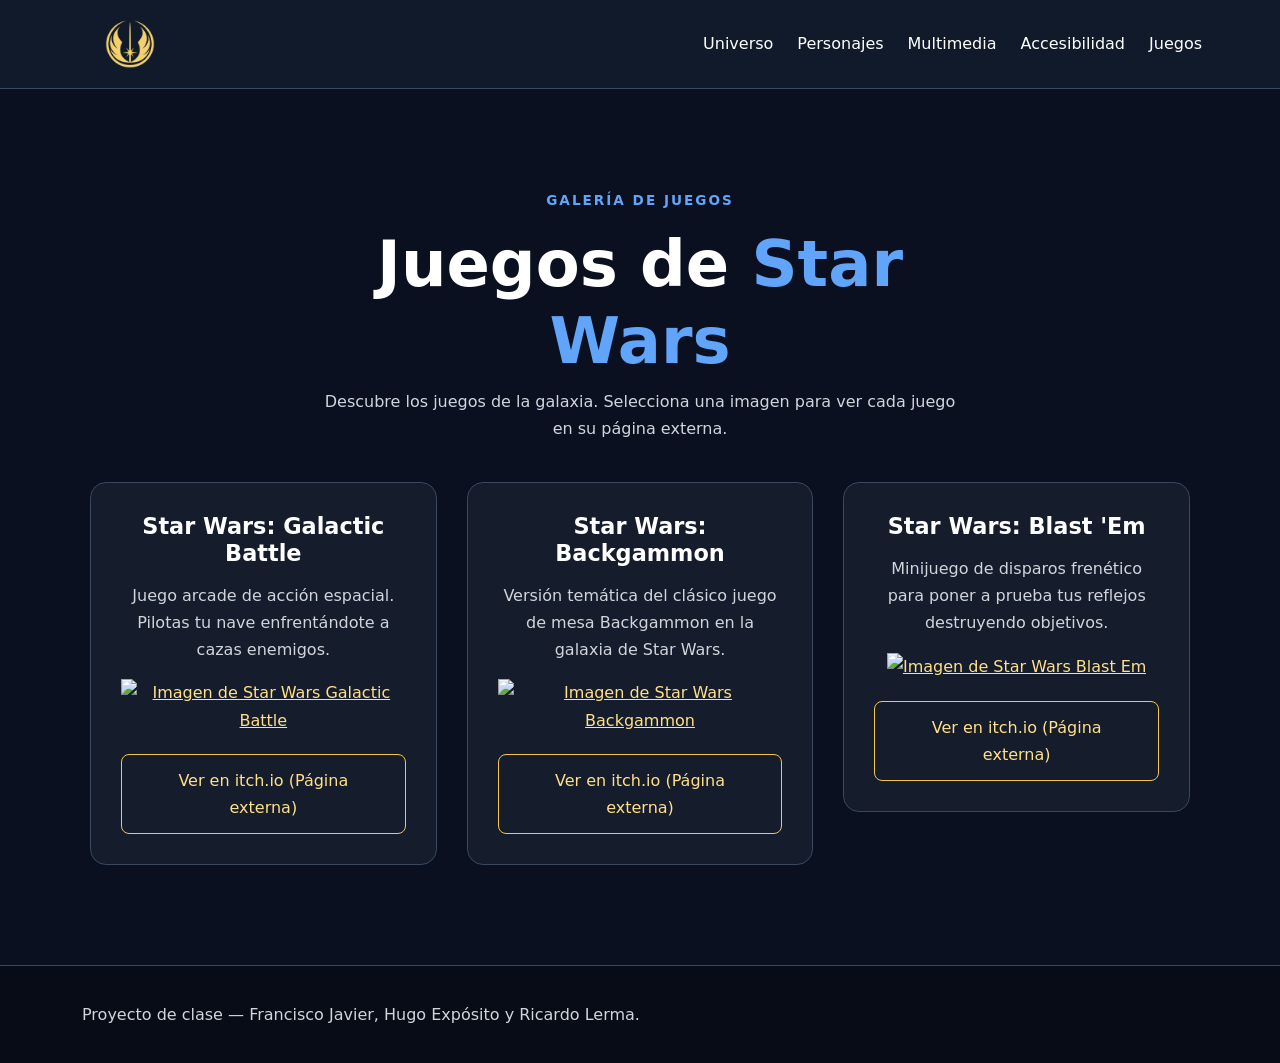
==== juegos.html @ 8a6ee9b9 "Mejoras del CSS y sección de juegos" ====
<!DOCTYPE html>
<html lang="es">

<head>
  <meta charset="UTF-8">
  <meta name="viewport" content="width=device-width, initial-scale=1.0">
  <meta name="description" content="Minijuegos de Star Wars para jugar directamente desde la web.">
  <title>Juegos de Star Wars | Galaxia Star Wars</title>

  <!-- Bootstrap: estilos y comportamiento del menú móvil, igual que en index.html. -->
  <link href="https://cdn.jsdelivr.net/npm/bootstrap@5.3.3/dist/css/bootstrap.min.css" rel="stylesheet">

  <!-- FRANCISCO JAVIER: estilos compartidos del proyecto y estilos específicos de juegos. -->
  <link rel="stylesheet" href="css/styles.css">
</head>

<body>

  <a class="skip-link" href="#contenido">Saltar al contenido principal</a>

  <!-- FRANCISCO JAVIER: cabecera compartida con index.html -->
  <header class="site-header">
    <nav class="navbar navbar-expand-lg container" aria-label="Navegación principal">

      <a class="navbar-brand brand-logo" href="index.html#inicio" aria-label="Galaxia Star Wars, inicio">
        <!-- Se utiliza el mismo logo que en index.html. -->
        <img class="brand-image" src="assets/images/logo-star-wars.png" alt="Galaxia Star Wars">
      </a>

      <!-- HUGO: comprueba el menú en móvil y asegúrate de que puede usarse con teclado. -->
      <button class="navbar-toggler" type="button" data-bs-toggle="collapse" data-bs-target="#mainNav"
        aria-controls="mainNav" aria-expanded="false" aria-label="Abrir o cerrar navegación">
        <span class="navbar-toggler-icon"></span>
      </button>

      <div class="collapse navbar-collapse" id="mainNav">
        <ul class="navbar-nav ms-auto">
          <li class="nav-item">
            <a class="nav-link" href="index.html#universo">Universo</a>
          </li>
          <li class="nav-item">
            <a class="nav-link" href="index.html#personajes">Personajes</a>
          </li>
          <li class="nav-item">
            <a class="nav-link" href="index.html#multimedia">Multimedia</a>
          </li>
          <li class="nav-item">
            <a class="nav-link" href="index.html#accesibilidad">Accesibilidad</a>
          </li>
          <li class="nav-item">
            <a class="nav-link" href="juegos.html" aria-current="page">Juegos</a>
          </li>
        </ul>
      </div>

    </nav>
  </header>

  <main id="contenido" class="section-space games-container">

    <div class="section-heading games-heading">
      <p class="eyebrow">Galería de juegos</p>
      <h1>Juegos de <span>Star Wars</span></h1>
      <p>Descubre los juegos de la galaxia. Selecciona una imagen para ver cada juego en su página externa.</p>
    </div>

    <!-- Rejilla con las tarjetas centradas -->
    <div class="games-grid">

      <!-- JUEGO 1: Star Wars Galactic Battle -->
      <article class="media-card game-card">
        <div>
          <h3>Star Wars: Galactic Battle</h3>
          <p>Juego arcade de acción espacial. Pilotas tu nave enfrentándote a cazas enemigos.</p>

          <!-- FRANCISCO JAVIER: sustituye la imagen por la captura o portada que quieras usar. -->
          <a class="game-image-link"
            href="https://alecsciandra.itch.io/star-wars-galactic-battle"
            target="_blank" rel="noopener"
            aria-label="Ver Star Wars Galactic Battle en itch.io">
            <img class="game-image"
              src="https://img.itch.zone/aW1nLzI5MTYzMTg3LnBuZw==/315x250%23c/mWch6T.png"
              alt="Imagen de Star Wars Galactic Battle">
          </a>
        </div>

        <div class="game-actions">
          <a href="https://alecsciandra.itch.io/star-wars-galactic-battle"
            target="_blank" rel="noopener"
            class="btn-outline-gold game-link">
            Ver en itch.io (Página externa)
          </a>
        </div>
      </article>

      <!-- JUEGO 2: SW Backgammon -->
      <article class="media-card game-card">
        <div>
          <h3>Star Wars: Backgammon</h3>
          <p>Versión temática del clásico juego de mesa Backgammon en la galaxia de Star Wars.</p>

          <!-- FRANCISCO JAVIER: sustituye la imagen por la captura o portada que quieras usar. -->
          <a class="game-image-link"
            href="https://sekadd.itch.io/sw-backgammon"
            target="_blank" rel="noopener"
            aria-label="Ver Star Wars Backgammon en itch.io">
            <img class="game-image"
              src="https://img.itch.zone/aW1hZ2UvMjg4NDU0LzE0MDY3MjQucG5n/315x250%23c/YuIj8f.png"
              alt="Imagen de Star Wars Backgammon">
          </a>
        </div>

        <div class="game-actions">
          <a href="https://sekadd.itch.io/sw-backgammon"
            target="_blank" rel="noopener"
            class="btn-outline-gold game-link">
            Ver en itch.io (Página externa)
          </a>
        </div>
      </article>

      <!-- JUEGO 3: Star Wars Blast 'Em -->
      <article class="media-card game-card">
        <div>
          <h3>Star Wars: Blast 'Em</h3>
          <p>Minijuego de disparos frenético para poner a prueba tus reflejos destruyendo objetivos.</p>

          <!-- FRANCISCO JAVIER: sustituye la imagen por la captura o portada que quieras usar. -->
          <a class="game-image-link"
            href="https://avrggy.itch.io/star-wars-blast-em"
            target="_blank" rel="noopener"
            aria-label="Ver Star Wars Blast 'Em en itch.io">
            <img class="game-image"
              src="https://img.itch.zone/aW1nLzMxMDY5MTcxLnBuZw==/315x250%23c/IMNfL%2F.png"
              alt="Imagen de Star Wars Blast Em">
          </a>
        </div>

        <div class="game-actions">
          <a href="https://avrggy.itch.io/star-wars-blast-em"
            target="_blank" rel="noopener"
            class="btn-outline-gold game-link">
            Ver en itch.io (Página externa)
          </a>
        </div>
      </article>

    </div>
  </main>

  <!-- FRANCISCO JAVIER: pie de página compartido con index.html -->
  <footer class="site-footer">
    <div class="container footer-content">
      <p>Proyecto de clase — Francisco Javier, Hugo Expósito y Ricardo Lerma.</p>
    </div>
  </footer>

  <!-- Bootstrap: comportamiento del menú móvil. -->
  <script src="https://cdn.jsdelivr.net/npm/bootstrap@5.3.3/dist/js/bootstrap.bundle.min.js"></script>

</body>

</html>
---- css/styles.css ----
/* FRANCISCO JAVIER: estilos generales, diseño responsive y contraste.
   Mantener un diseño moderno, minimalista y accesible. */

/* 1. Colores */
:root {
    --space-bg: #0b1020;
    --space-panel: #151c2c;
    --space-text: #ffffff;
    --space-muted: #d1d5db;
    --space-accent: #60a5fa;
    --space-border: #394760;
}

/* 2. Configuración general */
* {
    box-sizing: border-box;
}

html {
    scroll-behavior: smooth;
    scroll-padding-top: 80px;
}

body {
    margin: 0;
    background: var(--space-bg);
    color: var(--space-text);
    font-family: system-ui, -apple-system, "Segoe UI", sans-serif;
    font-size: 1rem;
    line-height: 1.7;
}

.container {
    max-width: 1140px;
}

/* 3. Textos */
h1, h2, h3 {
    color: var(--space-text);
    font-weight: 700;
    line-height: 1.2;
}

h1 {
    font-size: clamp(2.5rem, 5vw, 4rem);
}

h2 {
    margin-bottom: 20px;
    font-size: clamp(2rem, 4vw, 2.8rem);
}

h3 {
    font-size: 1.4rem;
}

p {
    color: var(--space-muted);
}

/* 4. Accesibilidad */
a {
    color: #ffe08a;
}

a:focus-visible,
button:focus-visible,
input:focus-visible,
select:focus-visible {
    outline: 3px solid #67e8f9;
    outline-offset: 3px;
}

.skip-link {
    position: absolute;
    top: -100px;
    left: 10px;
    z-index: 1000;
    padding: 12px;
    background: white;
    color: black;
}

.skip-link:focus {
    top: 10px;
}

/* 5. Cabecera y navegación */
.site-header {
    position: relative;
    z-index: 10;
    background: #111a2b;
    border-bottom: 1px solid var(--space-border);
}

.site-header .navbar {
    min-height: 82px;
    padding-top: 14px;
    padding-bottom: 14px;
}

.navbar-brand {
    display: flex;
    align-items: center;
}

.site-header .navbar-brand,
.site-header .nav-link {
    color: var(--space-text);
}

.site-header .nav-link {
    margin-left: 8px;
    padding: 10px 14px;
    border-radius: 8px;
    transition: background 0.2s, color 0.2s;
}

.site-header .nav-link:hover {
    color: var(--space-accent);
    background: #202c42;
}

.navbar-toggler {
    background: #f5f7fb;
}


/* FRANCISCO JAVIER: tamaño del logo */
.brand-image {
    width: 120px;
    height: 50px;
    object-fit: contain;
    display: block;
}

/* Imagen del logo: cambia la ruta cuando añadas tu archivo */
.site-logo {
    display: block;
    width: 145px;
    height: 48px;
    object-fit: contain;
}

/* 6. Portada principal con imagen de fondo */
.hero {
    display: flex;
    align-items: center;
    min-height: 580px;
    padding: 90px 0;
    background-color: #080d19;

    /* Sustituye esta ruta por la imagen que vayas a utilizar.
       La imagen se adapta al tamaño de la portada. */
    background-image:
        linear-gradient(
            90deg,
            rgba(5, 8, 18, 0.92),
            rgba(5, 8, 18, 0.55)
        ),
        url("../assets/images/hero-star-wars.jpg");

    background-position: center;
    background-size: cover;
    background-repeat: no-repeat;
}

.hero-content {
    width: 100%;
}

.hero-content h1 {
    max-width: 750px;
    margin: 20px 0;
}

.hero-content h1 span,
.section-heading h2 span {
    color: var(--space-accent);
}

.eyebrow {
    margin-bottom: 14px;
    color: var(--space-accent);
    font-size: 0.85rem;
    font-weight: 700;
    letter-spacing: 2px;
    text-transform: uppercase;
}

.hero-description {
    max-width: 600px;
    color: #f1f5f9;
    font-size: 1.15rem;
}

.hero-buttons {
    display: flex;
    flex-wrap: wrap;
    gap: 14px;
    margin-top: 30px;
}

.btn-gold {
    padding: 12px 22px;
    background: #f5c451;
    border: 1px solid #f5c451;
    border-radius: 8px;
    color: #111827;
    font-weight: 700;
}

.btn-gold:hover {
    background: #ffda7c;
    color: #111827;
}

.btn-outline-gold {
    padding: 12px 22px;
    border: 1px solid #f5c451;
    border-radius: 8px;
    color: #ffe08a;
}

.btn-outline-gold:hover {
    background: #f5c451;
    color: #111827;
}

.hero-caption {
    display: flex;
    align-items: center;
    gap: 12px;
    margin-top: 55px;
    color: #d1d5db;
    font-size: 0.8rem;
    letter-spacing: 2px;
}

.caption-line {
    width: 45px;
    height: 2px;
    background: var(--space-accent);
}

/* 7. Separación de las secciones */
.section-space {
    padding-top: 100px;
    padding-bottom: 100px;
}

.section-heading {
    max-width: 720px;
    margin: 0 auto 55px;
    text-align: center;
}

.section-heading > p:last-child {
    max-width: 650px;
    margin: 0 auto;
}

#universo {
    border-bottom: 1px solid #273249;
}

.character-section {
    background: #101625;
    border-top: 1px solid #273249;
    border-bottom: 1px solid #273249;
}

.character-section .section-space {
    padding-top: 110px;
    padding-bottom: 110px;
}

.accessibility-section {
    background: #101625;
    border-top: 1px solid #273249;
}

/* 8. Tarjetas informativas
   Mantener el estilo de las tarjetas anterior. */
.info-card,
.character-card {
    padding: 1.25rem;
    background: var(--space-panel);
    border: 1px solid var(--space-border);
    border-radius: 1rem;
}

.info-card {
    height: 100%;
    padding: 28px;
    transition: border-color 0.2s;
}

.info-card:hover {
    border-color: var(--space-accent);
}

.card-number {
    color: var(--space-accent);
    font-size: 0.8rem;
    font-weight: 700;
    letter-spacing: 1px;
}

.card-symbol {
    margin: 20px 0;
    color: var(--space-accent);
    font-size: 2rem;
}

.info-card h3 {
    margin-bottom: 15px;
    color: var(--space-accent);
}

.info-card p {
    margin-bottom: 0;
}

/* 9. Personajes de React */
.character-panel {
    padding: 30px;
    background: #0b1020;
    border: 1px solid var(--space-border);
    border-radius: 18px;
}

#character-app {
    min-height: 150px;
}

#character-app input,
#character-app select {
    padding: 10px;
    color: #111827;
    background: #ffffff;
    border: 1px solid #667085;
    border-radius: 7px;
}

#character-app label {
    margin-bottom: 8px;
    color: var(--space-text);
}

.character-card {
    height: 100%;
    padding: 18px;
    transition: border-color 0.2s;
}

.character-card:hover {
    border-color: var(--space-accent);
}

.character-card h3 {
    margin-top: 15px;
    margin-bottom: 15px;
}

.character-image {
    display: block;
    width: 100%;
    height: 260px;
    margin-bottom: 18px;
    background: #0b1020;
    border-radius: 0.75rem;
    object-fit: contain;
}

.character-card p {
    margin-bottom: 10px;
    overflow-wrap: anywhere;
}

/* 10. Vídeo y audio */
.media-card {
    height: 100%;
    padding: 30px;
    background: var(--space-panel);
    border: 1px solid var(--space-border);
    border-radius: 1rem;
}

.media-icon {
    margin-bottom: 18px;
    color: var(--space-accent);
    font-size: 2rem;
}

.media-card h3 {
    margin-bottom: 15px;
}

.media-placeholder {
    display: flex;
    align-items: center;
    justify-content: center;
    min-height: 190px;
    margin-top: 25px;
    padding: 20px;
    background: #0b1020;
    border: 1px dashed #667085;
    border-radius: 0.75rem;
    color: var(--space-muted);
    text-align: center;
}

/* 11. Mapa estelar */
.map-panel {
    padding: 30px;
    background: var(--space-panel);
    border: 1px solid var(--space-border);
    border-radius: 1rem;
}

.map-heading {
    display: flex;
    align-items: center;
    justify-content: space-between;
    gap: 20px;
    margin-bottom: 25px;
}

.map-heading h3 {
    margin-bottom: 0;
}

#starCanvas {
    display: block;
    width: 100%;
    height: auto;
    background: #050914;
    border: 1px solid var(--space-border);
    border-radius: 0.75rem;
}

#canvasDescription {
    margin-top: 20px;
    margin-bottom: 0;
}

/* 12. Accesibilidad y licencias */
.project-list {
    max-width: 850px;
    margin: 0 auto;
    padding: 30px 30px 30px 55px;
    background: var(--space-panel);
    border: 1px solid var(--space-border);
    border-radius: 1rem;
}

.project-list li {
    margin-bottom: 14px;
    padding-left: 5px;
    color: var(--space-muted);
}

.project-list li:last-child {
    margin-bottom: 0;
}

.disclaimer {
    max-width: 850px;
    margin: 30px auto 0;
    font-size: 0.9rem;
}

/* 13. Pie de página */
.site-footer {
    padding: 35px 0;
    background: #080c16;
    border-top: 1px solid var(--space-border);
}

.footer-content {
    display: flex;
    align-items: center;
    justify-content: space-between;
    gap: 20px;
}

.site-footer p {
    margin-bottom: 0;
}

.back-top {
    white-space: nowrap;
}

/* FRANCISCO JAVIER: estilos específicos para juegos.html.
   Se mantienen en el CSS compartido para evitar estilos dentro del HTML. */
.games-container {
    max-width: 1140px;
    margin-right: auto;
    margin-left: auto;
    padding-right: 20px;
    padding-left: 20px;
}

.games-heading {
    margin-right: auto;
    margin-bottom: 40px;
    margin-left: auto;
}

.games-heading h1 span {
    color: var(--space-accent);
}

.games-grid {
    display: flex;
    flex-wrap: wrap;
    justify-content: center;
    gap: 30px;
    margin-top: 40px;
}

.game-card {
    display: flex;
    flex: 1 1 340px;
    flex-direction: column;
    justify-content: space-between;
    max-width: 450px;
    height: 100%;
    text-align: center;
}

.game-card h3 {
    margin-bottom: 15px;
}

.game-wrapper {
    position: relative;
    width: 100%;
    /* Proporción 16:9 responsive para que el juego se adapte a la tarjeta. */
    padding-top: 56.25%;
    margin-top: 20px;
    background: #050914;
    border: 1px solid var(--space-border);
    border-radius: 0.75rem;
    overflow: hidden;
}

.game-wrapper iframe {
    position: absolute;
    top: 0;
    left: 0;
    width: 100%;
    height: 100%;
    border: 0;
}

.game-actions {
    margin-top: 20px;
}

.game-link {
    display: block;
    text-decoration: none;
}

/* HUGO EXPÓSITO:
   comprobar el contraste, el menú móvil y los reproductores. */

/* RICARDO LERMA:
   comprobar el canvas, las tarjetas y que no haya scroll horizontal. */

/* 14. Adaptación a móviles */
@media (max-width: 768px) {
    .site-header .navbar {
        min-height: 70px;
    }

    .hero {
        min-height: 450px;
        padding: 65px 0;
        background-position: center;
    }

    .hero-caption {
        margin-top: 35px;
    }

    .section-space,
    .character-section .section-space {
        padding-top: 65px;
        padding-bottom: 65px;
    }

    .section-heading {
        margin-bottom: 35px;
    }

    .hero-buttons {
        flex-direction: column;
        align-items: stretch;
    }

    .hero-buttons .btn {
        width: 100%;
    }

    .character-panel,
    .map-panel,
    .media-card {
        padding: 20px;
    }

    .map-heading {
        align-items: flex-start;
        flex-direction: column;
    }

    .footer-content {
        align-items: flex-start;
        flex-direction: column;
    }

    .site-logo {
        width: 120px;
        height: 42px;
    }
}

/* 15. Respetar la preferencia de movimiento reducido */
@media (prefers-reduced-motion: reduce) {
    html {
        scroll-behavior: auto;
    }

    *,
    *::before,
    *::after {
/* FRANCISCO JAVIER: estilos generales, diseño responsive y contraste.
   Mantener un diseño moderno, minimalista y accesible. */

/* 1. Colores */
:root {
    --space-bg: #0b1020;
    --space-panel: #151c2c;
    --space-text: #ffffff;
    --space-muted: #d1d5db;
    --space-accent: #60a5fa;
    --space-border: #394760;
}

/* 2. Configuración general */
* {
    box-sizing: border-box;
}

html {
    scroll-behavior: smooth;
    scroll-padding-top: 80px;
}

body {
    margin: 0;
    background: var(--space-bg);
    color: var(--space-text);
    font-family: system-ui, -apple-system, "Segoe UI", sans-serif;
    font-size: 1rem;
    line-height: 1.7;
}

.container {
    max-width: 1140px;
}

/* 3. Textos */
h1,
h2,
h3 {
    color: var(--space-text);
    font-weight: 700;
    line-height: 1.2;
}

h1 {
    font-size: clamp(2.5rem, 5vw, 4rem);
}

h2 {
    margin-bottom: 20px;
    font-size: clamp(2rem, 4vw, 2.8rem);
}

h3 {
    font-size: 1.4rem;
}

p {
    color: var(--space-muted);
}

/* 4. Accesibilidad */
a {
    color: #ffe08a;
}

a:focus-visible,
button:focus-visible,
input:focus-visible,
select:focus-visible {
    outline: 3px solid #67e8f9;
    outline-offset: 3px;
}

.skip-link {
    position: absolute;
    top: -100px;
    left: 10px;
    z-index: 1000;
    padding: 12px;
    background: white;
    color: black;
}

.skip-link:focus {
    top: 10px;
}

/* 5. Cabecera y navegación */
.site-header {
    position: relative;
    z-index: 10;
    background: #111a2b;
    border-bottom: 1px solid var(--space-border);
}

.site-header .navbar {
    min-height: 82px;
    padding-top: 14px;
    padding-bottom: 14px;
}

.navbar-brand {
    display: flex;
    align-items: center;
}

.site-header .navbar-brand,
.site-header .nav-link {
    color: var(--space-text);
}

.site-header .nav-link {
    margin-left: 8px;
    padding: 10px 14px;
    border-radius: 8px;
    transition: background 0.2s, color 0.2s;
}

.site-header .nav-link:hover {
    color: var(--space-accent);
    background: #202c42;
}

.navbar-toggler {
    background: #f5f7fb;
}

/* FRANCISCO JAVIER: tamaño del logo */
.brand-image {
    display: block;
    width: 120px;
    height: 50px;
    object-fit: contain;
}

/* Imagen del logo: cambia la ruta cuando añadas tu archivo */
.site-logo {
    display: block;
    width: 145px;
    height: 48px;
    object-fit: contain;
}

/* 6. Portada principal con imagen de fondo */
.hero {
    display: flex;
    align-items: center;
    min-height: 580px;
    padding: 90px 0;
    background-color: #080d19;

    /* Sustituye esta ruta por la imagen que vayas a utilizar.
       La imagen se adapta al tamaño de la portada. */
    background-image:
        linear-gradient(
            90deg,
            rgba(5, 8, 18, 0.92),
            rgba(5, 8, 18, 0.55)
        ),
        url("../assets/images/hero-star-wars.jpg");

    background-position: center;
    background-size: cover;
    background-repeat: no-repeat;
}

.hero-content {
    width: 100%;
}

.hero-content h1 {
    max-width: 750px;
    margin: 20px 0;
}

.hero-content h1 span,
.section-heading h2 span {
    color: var(--space-accent);
}

.eyebrow {
    margin-bottom: 14px;
    color: var(--space-accent);
    font-size: 0.85rem;
    font-weight: 700;
    letter-spacing: 2px;
    text-transform: uppercase;
}

.hero-description {
    max-width: 600px;
    color: #f1f5f9;
    font-size: 1.15rem;
}

.hero-buttons {
    display: flex;
    flex-wrap: wrap;
    gap: 14px;
    margin-top: 30px;
}

.btn-gold {
    padding: 12px 22px;
    background: #f5c451;
    border: 1px solid #f5c451;
    border-radius: 8px;
    color: #111827;
    font-weight: 700;
}

.btn-gold:hover {
    background: #ffda7c;
    color: #111827;
}

.btn-outline-gold {
    padding: 12px 22px;
    border: 1px solid #f5c451;
    border-radius: 8px;
    color: #ffe08a;
}

.btn-outline-gold:hover {
    background: #f5c451;
    color: #111827;
}

.hero-caption {
    display: flex;
    align-items: center;
    gap: 12px;
    margin-top: 55px;
    color: #d1d5db;
    font-size: 0.8rem;
    letter-spacing: 2px;
}

.caption-line {
    width: 45px;
    height: 2px;
    background: var(--space-accent);
}

/* 7. Separación de las secciones */
.section-space {
    padding-top: 100px;
    padding-bottom: 100px;
}

.section-heading {
    max-width: 720px;
    margin: 0 auto 55px;
    text-align: center;
}

.section-heading > p:last-child {
    max-width: 650px;
    margin: 0 auto;
}

#universo {
    border-bottom: 1px solid #273249;
}

.character-section {
    background: #101625;
    border-top: 1px solid #273249;
    border-bottom: 1px solid #273249;
}

.character-section .section-space {
    padding-top: 110px;
    padding-bottom: 110px;
}

.accessibility-section {
    background: #101625;
    border-top: 1px solid #273249;
}

/* 8. Tarjetas informativas
   Mantener el estilo de las tarjetas anterior. */
.info-card,
.character-card {
    padding: 1.25rem;
    background: var(--space-panel);
    border: 1px solid var(--space-border);
    border-radius: 1rem;
}

.info-card {
    height: 100%;
    padding: 28px;
    transition: border-color 0.2s;
}

.info-card:hover {
    border-color: var(--space-accent);
}

.card-number {
    color: var(--space-accent);
    font-size: 0.8rem;
    font-weight: 700;
    letter-spacing: 1px;
}

.card-symbol {
    margin: 20px 0;
    color: var(--space-accent);
    font-size: 2rem;
}

.info-card h3 {
    margin-bottom: 15px;
    color: var(--space-accent);
}

.info-card p {
    margin-bottom: 0;
}

/* 9. Personajes de React */
.character-panel {
    padding: 30px;
    background: #0b1020;
    border: 1px solid var(--space-border);
    border-radius: 18px;
}

#character-app {
    min-height: 150px;
}

#character-app input,
#character-app select {
    padding: 10px;
    color: #111827;
    background: #ffffff;
    border: 1px solid #667085;
    border-radius: 7px;
}

#character-app label {
    margin-bottom: 8px;
    color: var(--space-text);
}

.character-card {
    height: 100%;
    padding: 18px;
    transition: border-color 0.2s;
}

.character-card:hover {
    border-color: var(--space-accent);
}

.character-card h3 {
    margin-top: 15px;
    margin-bottom: 15px;
}

.character-image {
    display: block;
    width: 100%;
    height: 260px;
    margin-bottom: 18px;
    background: #0b1020;
    border-radius: 0.75rem;
    object-fit: contain;
}

.character-card p {
    margin-bottom: 10px;
    overflow-wrap: anywhere;
}

/* 10. Vídeo y audio */
.media-card {
    height: 100%;
    padding: 30px;
    background: var(--space-panel);
    border: 1px solid var(--space-border);
    border-radius: 1rem;
}

.media-icon {
    margin-bottom: 18px;
    color: var(--space-accent);
    font-size: 2rem;
}

.media-card h3 {
    margin-bottom: 15px;
}

.media-placeholder {
    display: flex;
    align-items: center;
    justify-content: center;
    min-height: 190px;
    margin-top: 25px;
    padding: 20px;
    background: #0b1020;
    border: 1px dashed #667085;
    border-radius: 0.75rem;
    color: var(--space-muted);
    text-align: center;
}

/* 11. Mapa estelar */
.map-panel {
    padding: 30px;
    background: var(--space-panel);
    border: 1px solid var(--space-border);
    border-radius: 1rem;
}

.map-heading {
    display: flex;
    align-items: center;
    justify-content: space-between;
    gap: 20px;
    margin-bottom: 25px;
}

.map-heading h3 {
    margin-bottom: 0;
}

#starCanvas {
    display: block;
    width: 100%;
    height: auto;
    background: #050914;
    border: 1px solid var(--space-border);
    border-radius: 0.75rem;
}

#canvasDescription {
    margin-top: 20px;
    margin-bottom: 0;
}

/* 12. Accesibilidad y licencias */
.project-list {
    max-width: 850px;
    margin: 0 auto;
    padding: 30px 30px 30px 55px;
    background: var(--space-panel);
    border: 1px solid var(--space-border);
    border-radius: 1rem;
}

.project-list li {
    margin-bottom: 14px;
    padding-left: 5px;
    color: var(--space-muted);
}

.project-list li:last-child {
    margin-bottom: 0;
}

.disclaimer {
    max-width: 850px;
    margin: 30px auto 0;
    font-size: 0.9rem;
}

/* 13. Pie de página */
.site-footer {
    padding: 35px 0;
    background: #080c16;
    border-top: 1px solid var(--space-border);
}

.footer-content {
    display: flex;
    align-items: center;
    justify-content: space-between;
    gap: 20px;
}

.site-footer p {
    margin-bottom: 0;
}

.back-top {
    white-space: nowrap;
}

/* 14. Sección de juegos con imágenes de Internet */
.games-container {
    min-height: 70vh;
    padding-top: 90px;
    padding-bottom: 100px;
}

.games-heading {
    margin-bottom: 50px;
}

.games-grid {
    display: grid;
    grid-template-columns: repeat(3, minmax(0, 1fr));
    gap: 30px;
}

.game-card {
    display: flex;
    flex-direction: column;
    height: 100%;
    overflow: hidden;
    background: var(--space-panel);
    border: 1px solid var(--space-border);
    border-radius: 16px;
    transition: transform 0.25s, border-color 0.25s, box-shadow 0.25s;
}

.game-card:hover {
    transform: translateY(-6px);
    border-color: var(--space-accent);
    box-shadow: 0 12px 30px rgba(0, 0, 0, 0.25);
}

/* La imagen completa es un enlace al juego */
.game-image-link {
    display: block;
    overflow: hidden;
    background: #050914;
}

.game-image {
    display: block;
    width: 100%;
    height: 250px;
    object-fit: cover;
    transition: transform 0.3s;
}

.game-image-link:hover .game-image {
    transform: scale(1.04);
}

.game-card-content {
    display: flex;
    flex: 1;
    flex-direction: column;
    align-items: flex-start;
    padding: 25px;
}

.game-card h2,
.game-card h3 {
    margin-bottom: 15px;
    color: var(--space-text);
    font-size: 1.35rem;
}

.game-card p {
    margin-bottom: 20px;
}

.game-actions {
    display: flex;
    flex-wrap: wrap;
    gap: 12px;
    margin-top: auto;
    padding-top: 10px;
}

.game-link {
    display: inline-block;
    padding: 10px 18px;
    background: #f5c451;
    border: 1px solid #f5c451;
    border-radius: 8px;
    color: #111827;
    font-weight: 700;
    text-align: center;
    text-decoration: none;
    transition: background 0.2s, transform 0.2s;
}

.game-link:hover {
    background: #ffda7c;
    color: #111827;
    transform: translateY(-2px);
}

.game-link:focus-visible,
.game-image-link:focus-visible {
    outline: 3px solid #67e8f9;
    outline-offset: 4px;
}

/* HUGO EXPÓSITO:
   comprobar el contraste, el menú móvil y los reproductores. */

/* RICARDO LERMA:
   comprobar el canvas, las tarjetas y que no haya scroll horizontal. */

/* 15. Adaptación a móviles */
@media (max-width: 768px) {
    .site-header .navbar {
        min-height: 70px;
    }

    .hero {
        min-height: 450px;
        padding: 65px 0;
        background-position: center;
    }

    .hero-caption {
        margin-top: 35px;
    }

    .section-space,
    .character-section .section-space {
        padding-top: 65px;
        padding-bottom: 65px;
    }

    .section-heading {
        margin-bottom: 35px;
    }

    .hero-buttons {
        flex-direction: column;
        align-items: stretch;
    }

    .hero-buttons .btn {
        width: 100%;
    }

    .character-panel,
    .map-panel,
    .media-card {
        padding: 20px;
    }

    .map-heading {
        align-items: flex-start;
        flex-direction: column;
    }

    .footer-content {
        align-items: flex-start;
        flex-direction: column;
    }

    .site-logo {
        width: 120px;
        height: 42px;
    }

    .games-container {
        padding-top: 65px;
        padding-bottom: 65px;
    }

    .games-grid {
        grid-template-columns: 1fr;
        gap: 24px;
    }

    .game-image {
        height: 230px;
    }
}

/* Adaptación a tabletas */
@media (min-width: 769px) and (max-width: 1000px) {
    .games-grid {
        grid-template-columns: repeat(2, minmax(0, 1fr));
        gap: 24px;
    }
}

/* 16. Respetar la preferencia de movimiento reducido */
@media (prefers-reduced-motion: reduce) {
    html {
        scroll-behavior: auto;
    }

    *,
    *::before,
    *::after {
        animation-duration: 0.01ms !important;
        transition-duration: 0.01ms !important;
    }
}

        animation-duration: 0.01ms !important;
        transition-duration: 0.01ms !important;
    }
}
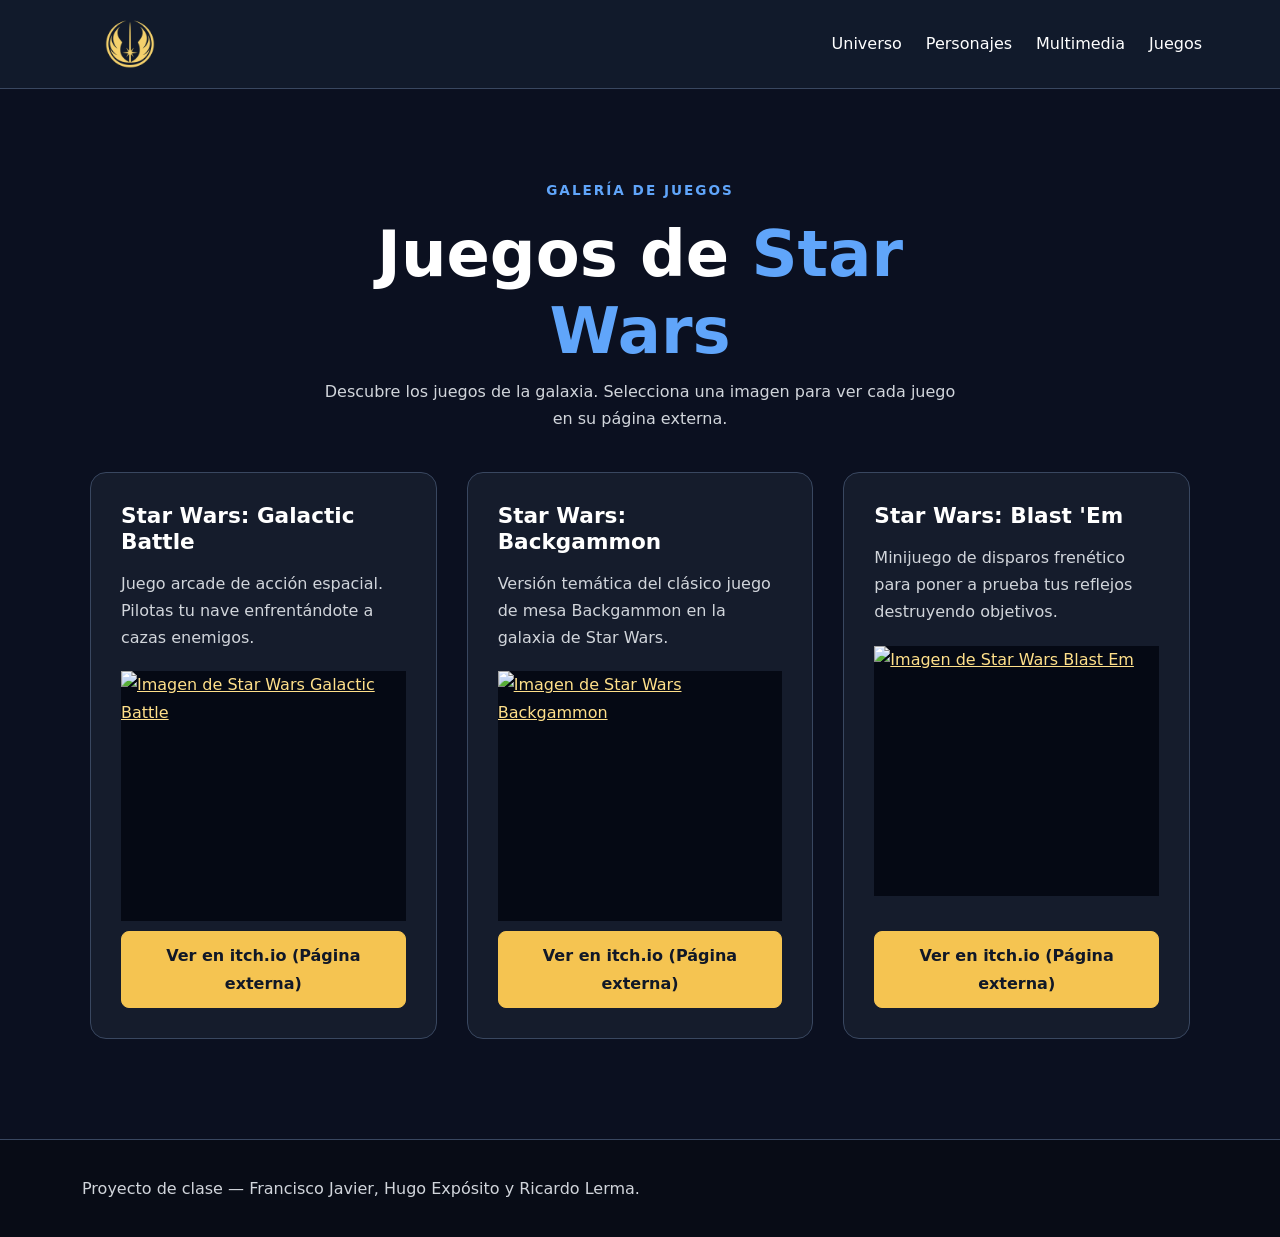
==== commit 459271e9: "Actualiza estilos, carrusel y pagina de juegos" ====
--- a/juegos.html
+++ b/juegos.html
@@ -44,9 +44,6 @@
           </li>
           <li class="nav-item">
             <a class="nav-link" href="index.html#multimedia">Multimedia</a>
-          </li>
-          <li class="nav-item">
-            <a class="nav-link" href="index.html#accesibilidad">Accesibilidad</a>
           </li>
           <li class="nav-item">
             <a class="nav-link" href="juegos.html" aria-current="page">Juegos</a>
--- a/css/styles.css
+++ b/css/styles.css
@@ -1,7 +1,4 @@
-/* FRANCISCO JAVIER: estilos generales, diseño responsive y contraste.
-   Mantener un diseño moderno, minimalista y accesible. */
-
-/* 1. Colores */
+/* 1. Colores y configuración general */
 :root {
     --space-bg: #0b1020;
     --space-panel: #151c2c;
@@ -11,7 +8,6 @@
     --space-border: #394760;
 }
 
-/* 2. Configuración general */
 * {
     box-sizing: border-box;
 }
@@ -34,8 +30,9 @@
     max-width: 1140px;
 }
 
-/* 3. Textos */
-h1, h2, h3 {
+h1,
+h2,
+h3 {
     color: var(--space-text);
     font-weight: 700;
     line-height: 1.2;
@@ -58,7 +55,6 @@
     color: var(--space-muted);
 }
 
-/* 4. Accesibilidad */
 a {
     color: #ffe08a;
 }
@@ -71,21 +67,7 @@
     outline-offset: 3px;
 }
 
-.skip-link {
-    position: absolute;
-    top: -100px;
-    left: 10px;
-    z-index: 1000;
-    padding: 12px;
-    background: white;
-    color: black;
-}
-
-.skip-link:focus {
-    top: 10px;
-}
-
-/* 5. Cabecera y navegación */
+/* 2. Cabecera */
 .site-header {
     position: relative;
     z-index: 10;
@@ -95,8 +77,7 @@
 
 .site-header .navbar {
     min-height: 82px;
-    padding-top: 14px;
-    padding-bottom: 14px;
+    padding: 14px 0;
 }
 
 .navbar-brand {
@@ -125,16 +106,13 @@
     background: #f5f7fb;
 }
 
-
-/* FRANCISCO JAVIER: tamaño del logo */
 .brand-image {
+    display: block;
     width: 120px;
     height: 50px;
     object-fit: contain;
-    display: block;
-}
-
-/* Imagen del logo: cambia la ruta cuando añadas tu archivo */
+}
+
 .site-logo {
     display: block;
     width: 145px;
@@ -142,24 +120,16 @@
     object-fit: contain;
 }
 
-/* 6. Portada principal con imagen de fondo */
+/* 3. Portada */
 .hero {
     display: flex;
     align-items: center;
     min-height: 580px;
     padding: 90px 0;
     background-color: #080d19;
-
-    /* Sustituye esta ruta por la imagen que vayas a utilizar.
-       La imagen se adapta al tamaño de la portada. */
     background-image:
-        linear-gradient(
-            90deg,
-            rgba(5, 8, 18, 0.92),
-            rgba(5, 8, 18, 0.55)
-        ),
+        linear-gradient(90deg, rgba(5, 8, 18, 0.92), rgba(5, 8, 18, 0.55)),
         url("../assets/images/hero-star-wars.jpg");
-
     background-position: center;
     background-size: cover;
     background-repeat: no-repeat;
@@ -201,24 +171,25 @@
     margin-top: 30px;
 }
 
-.btn-gold {
-    padding: 12px 22px;
-    background: #f5c451;
-    border: 1px solid #f5c451;
-    border-radius: 8px;
-    color: #111827;
-    font-weight: 700;
-}
-
-.btn-gold:hover {
-    background: #ffda7c;
-    color: #111827;
-}
-
+.btn-gold,
 .btn-outline-gold {
     padding: 12px 22px;
     border: 1px solid #f5c451;
     border-radius: 8px;
+}
+
+.btn-gold {
+    background: #f5c451;
+    color: #111827;
+    font-weight: 700;
+}
+
+.btn-gold:hover {
+    background: #ffda7c;
+    color: #111827;
+}
+
+.btn-outline-gold {
     color: #ffe08a;
 }
 
@@ -243,10 +214,9 @@
     background: var(--space-accent);
 }
 
-/* 7. Separación de las secciones */
+/* 4. Secciones */
 .section-space {
-    padding-top: 100px;
-    padding-bottom: 100px;
+    padding: 100px 0;
 }
 
 .section-heading {
@@ -255,7 +225,7 @@
     text-align: center;
 }
 
-.section-heading > p:last-child {
+.section-heading>p:last-child {
     max-width: 650px;
     margin: 0 auto;
 }
@@ -264,27 +234,25 @@
     border-bottom: 1px solid #273249;
 }
 
-.character-section {
-    background: #101625;
-    border-top: 1px solid #273249;
-    border-bottom: 1px solid #273249;
-}
-
-.character-section .section-space {
-    padding-top: 110px;
-    padding-bottom: 110px;
-}
-
+.character-section,
 .accessibility-section {
     background: #101625;
     border-top: 1px solid #273249;
 }
 
-/* 8. Tarjetas informativas
-   Mantener el estilo de las tarjetas anterior. */
+.character-section {
+    border-bottom: 1px solid #273249;
+}
+
+.character-section .section-space {
+    padding: 110px 0;
+}
+
+/* 5. Tarjetas */
 .info-card,
-.character-card {
-    padding: 1.25rem;
+.character-card,
+.media-card,
+.map-panel {
     background: var(--space-panel);
     border: 1px solid var(--space-border);
     border-radius: 1rem;
@@ -296,7 +264,8 @@
     transition: border-color 0.2s;
 }
 
-.info-card:hover {
+.info-card:hover,
+.character-card:hover {
     border-color: var(--space-accent);
 }
 
@@ -322,7 +291,7 @@
     margin-bottom: 0;
 }
 
-/* 9. Personajes de React */
+/* 6. Personajes */
 .character-panel {
     padding: 30px;
     background: #0b1020;
@@ -338,7 +307,7 @@
 #character-app select {
     padding: 10px;
     color: #111827;
-    background: #ffffff;
+    background: #fff;
     border: 1px solid #667085;
     border-radius: 7px;
 }
@@ -354,13 +323,8 @@
     transition: border-color 0.2s;
 }
 
-.character-card:hover {
-    border-color: var(--space-accent);
-}
-
 .character-card h3 {
-    margin-top: 15px;
-    margin-bottom: 15px;
+    margin: 15px 0;
 }
 
 .character-image {
@@ -378,13 +342,10 @@
     overflow-wrap: anywhere;
 }
 
-/* 10. Vídeo y audio */
+/* 7. Vídeo y audio */
 .media-card {
     height: 100%;
     padding: 30px;
-    background: var(--space-panel);
-    border: 1px solid var(--space-border);
-    border-radius: 1rem;
 }
 
 .media-icon {
@@ -411,12 +372,9 @@
     text-align: center;
 }
 
-/* 11. Mapa estelar */
+/* 8. Mapa */
 .map-panel {
     padding: 30px;
-    background: var(--space-panel);
-    border: 1px solid var(--space-border);
-    border-radius: 1rem;
 }
 
 .map-heading {
@@ -441,11 +399,10 @@
 }
 
 #canvasDescription {
-    margin-top: 20px;
-    margin-bottom: 0;
-}
-
-/* 12. Accesibilidad y licencias */
+    margin: 20px 0 0;
+}
+
+/* 9. Accesibilidad */
 .project-list {
     max-width: 850px;
     margin: 0 auto;
@@ -471,7 +428,7 @@
     font-size: 0.9rem;
 }
 
-/* 13. Pie de página */
+/* 10. Pie de página */
 .site-footer {
     padding: 35px 0;
     background: #080c16;
@@ -493,661 +450,26 @@
     white-space: nowrap;
 }
 
-/* FRANCISCO JAVIER: estilos específicos para juegos.html.
-   Se mantienen en el CSS compartido para evitar estilos dentro del HTML. */
+/* 11. Juegos */
 .games-container {
     max-width: 1140px;
-    margin-right: auto;
-    margin-left: auto;
-    padding-right: 20px;
-    padding-left: 20px;
+    margin: 0 auto;
+    padding: 90px 20px 100px;
 }
 
 .games-heading {
-    margin-right: auto;
-    margin-bottom: 40px;
-    margin-left: auto;
+    margin: 0 auto 40px;
 }
 
 .games-heading h1 span {
     color: var(--space-accent);
-}
-
-.games-grid {
-    display: flex;
-    flex-wrap: wrap;
-    justify-content: center;
-    gap: 30px;
-    margin-top: 40px;
-}
-
-.game-card {
-    display: flex;
-    flex: 1 1 340px;
-    flex-direction: column;
-    justify-content: space-between;
-    max-width: 450px;
-    height: 100%;
-    text-align: center;
-}
-
-.game-card h3 {
-    margin-bottom: 15px;
-}
-
-.game-wrapper {
-    position: relative;
-    width: 100%;
-    /* Proporción 16:9 responsive para que el juego se adapte a la tarjeta. */
-    padding-top: 56.25%;
-    margin-top: 20px;
-    background: #050914;
-    border: 1px solid var(--space-border);
-    border-radius: 0.75rem;
-    overflow: hidden;
-}
-
-.game-wrapper iframe {
-    position: absolute;
-    top: 0;
-    left: 0;
-    width: 100%;
-    height: 100%;
-    border: 0;
-}
-
-.game-actions {
-    margin-top: 20px;
-}
-
-.game-link {
-    display: block;
-    text-decoration: none;
-}
-
-/* HUGO EXPÓSITO:
-   comprobar el contraste, el menú móvil y los reproductores. */
-
-/* RICARDO LERMA:
-   comprobar el canvas, las tarjetas y que no haya scroll horizontal. */
-
-/* 14. Adaptación a móviles */
-@media (max-width: 768px) {
-    .site-header .navbar {
-        min-height: 70px;
-    }
-
-    .hero {
-        min-height: 450px;
-        padding: 65px 0;
-        background-position: center;
-    }
-
-    .hero-caption {
-        margin-top: 35px;
-    }
-
-    .section-space,
-    .character-section .section-space {
-        padding-top: 65px;
-        padding-bottom: 65px;
-    }
-
-    .section-heading {
-        margin-bottom: 35px;
-    }
-
-    .hero-buttons {
-        flex-direction: column;
-        align-items: stretch;
-    }
-
-    .hero-buttons .btn {
-        width: 100%;
-    }
-
-    .character-panel,
-    .map-panel,
-    .media-card {
-        padding: 20px;
-    }
-
-    .map-heading {
-        align-items: flex-start;
-        flex-direction: column;
-    }
-
-    .footer-content {
-        align-items: flex-start;
-        flex-direction: column;
-    }
-
-    .site-logo {
-        width: 120px;
-        height: 42px;
-    }
-}
-
-/* 15. Respetar la preferencia de movimiento reducido */
-@media (prefers-reduced-motion: reduce) {
-    html {
-        scroll-behavior: auto;
-    }
-
-    *,
-    *::before,
-    *::after {
-/* FRANCISCO JAVIER: estilos generales, diseño responsive y contraste.
-   Mantener un diseño moderno, minimalista y accesible. */
-
-/* 1. Colores */
-:root {
-    --space-bg: #0b1020;
-    --space-panel: #151c2c;
-    --space-text: #ffffff;
-    --space-muted: #d1d5db;
-    --space-accent: #60a5fa;
-    --space-border: #394760;
-}
-
-/* 2. Configuración general */
-* {
-    box-sizing: border-box;
-}
-
-html {
-    scroll-behavior: smooth;
-    scroll-padding-top: 80px;
-}
-
-body {
-    margin: 0;
-    background: var(--space-bg);
-    color: var(--space-text);
-    font-family: system-ui, -apple-system, "Segoe UI", sans-serif;
-    font-size: 1rem;
-    line-height: 1.7;
-}
-
-.container {
-    max-width: 1140px;
-}
-
-/* 3. Textos */
-h1,
-h2,
-h3 {
-    color: var(--space-text);
-    font-weight: 700;
-    line-height: 1.2;
-}
-
-h1 {
-    font-size: clamp(2.5rem, 5vw, 4rem);
-}
-
-h2 {
-    margin-bottom: 20px;
-    font-size: clamp(2rem, 4vw, 2.8rem);
-}
-
-h3 {
-    font-size: 1.4rem;
-}
-
-p {
-    color: var(--space-muted);
-}
-
-/* 4. Accesibilidad */
-a {
-    color: #ffe08a;
-}
-
-a:focus-visible,
-button:focus-visible,
-input:focus-visible,
-select:focus-visible {
-    outline: 3px solid #67e8f9;
-    outline-offset: 3px;
-}
-
-.skip-link {
-    position: absolute;
-    top: -100px;
-    left: 10px;
-    z-index: 1000;
-    padding: 12px;
-    background: white;
-    color: black;
-}
-
-.skip-link:focus {
-    top: 10px;
-}
-
-/* 5. Cabecera y navegación */
-.site-header {
-    position: relative;
-    z-index: 10;
-    background: #111a2b;
-    border-bottom: 1px solid var(--space-border);
-}
-
-.site-header .navbar {
-    min-height: 82px;
-    padding-top: 14px;
-    padding-bottom: 14px;
-}
-
-.navbar-brand {
-    display: flex;
-    align-items: center;
-}
-
-.site-header .navbar-brand,
-.site-header .nav-link {
-    color: var(--space-text);
-}
-
-.site-header .nav-link {
-    margin-left: 8px;
-    padding: 10px 14px;
-    border-radius: 8px;
-    transition: background 0.2s, color 0.2s;
-}
-
-.site-header .nav-link:hover {
-    color: var(--space-accent);
-    background: #202c42;
-}
-
-.navbar-toggler {
-    background: #f5f7fb;
-}
-
-/* FRANCISCO JAVIER: tamaño del logo */
-.brand-image {
-    display: block;
-    width: 120px;
-    height: 50px;
-    object-fit: contain;
-}
-
-/* Imagen del logo: cambia la ruta cuando añadas tu archivo */
-.site-logo {
-    display: block;
-    width: 145px;
-    height: 48px;
-    object-fit: contain;
-}
-
-/* 6. Portada principal con imagen de fondo */
-.hero {
-    display: flex;
-    align-items: center;
-    min-height: 580px;
-    padding: 90px 0;
-    background-color: #080d19;
-
-    /* Sustituye esta ruta por la imagen que vayas a utilizar.
-       La imagen se adapta al tamaño de la portada. */
-    background-image:
-        linear-gradient(
-            90deg,
-            rgba(5, 8, 18, 0.92),
-            rgba(5, 8, 18, 0.55)
-        ),
-        url("../assets/images/hero-star-wars.jpg");
-
-    background-position: center;
-    background-size: cover;
-    background-repeat: no-repeat;
-}
-
-.hero-content {
-    width: 100%;
-}
-
-.hero-content h1 {
-    max-width: 750px;
-    margin: 20px 0;
-}
-
-.hero-content h1 span,
-.section-heading h2 span {
-    color: var(--space-accent);
-}
-
-.eyebrow {
-    margin-bottom: 14px;
-    color: var(--space-accent);
-    font-size: 0.85rem;
-    font-weight: 700;
-    letter-spacing: 2px;
-    text-transform: uppercase;
-}
-
-.hero-description {
-    max-width: 600px;
-    color: #f1f5f9;
-    font-size: 1.15rem;
-}
-
-.hero-buttons {
-    display: flex;
-    flex-wrap: wrap;
-    gap: 14px;
-    margin-top: 30px;
-}
-
-.btn-gold {
-    padding: 12px 22px;
-    background: #f5c451;
-    border: 1px solid #f5c451;
-    border-radius: 8px;
-    color: #111827;
-    font-weight: 700;
-}
-
-.btn-gold:hover {
-    background: #ffda7c;
-    color: #111827;
-}
-
-.btn-outline-gold {
-    padding: 12px 22px;
-    border: 1px solid #f5c451;
-    border-radius: 8px;
-    color: #ffe08a;
-}
-
-.btn-outline-gold:hover {
-    background: #f5c451;
-    color: #111827;
-}
-
-.hero-caption {
-    display: flex;
-    align-items: center;
-    gap: 12px;
-    margin-top: 55px;
-    color: #d1d5db;
-    font-size: 0.8rem;
-    letter-spacing: 2px;
-}
-
-.caption-line {
-    width: 45px;
-    height: 2px;
-    background: var(--space-accent);
-}
-
-/* 7. Separación de las secciones */
-.section-space {
-    padding-top: 100px;
-    padding-bottom: 100px;
-}
-
-.section-heading {
-    max-width: 720px;
-    margin: 0 auto 55px;
-    text-align: center;
-}
-
-.section-heading > p:last-child {
-    max-width: 650px;
-    margin: 0 auto;
-}
-
-#universo {
-    border-bottom: 1px solid #273249;
-}
-
-.character-section {
-    background: #101625;
-    border-top: 1px solid #273249;
-    border-bottom: 1px solid #273249;
-}
-
-.character-section .section-space {
-    padding-top: 110px;
-    padding-bottom: 110px;
-}
-
-.accessibility-section {
-    background: #101625;
-    border-top: 1px solid #273249;
-}
-
-/* 8. Tarjetas informativas
-   Mantener el estilo de las tarjetas anterior. */
-.info-card,
-.character-card {
-    padding: 1.25rem;
-    background: var(--space-panel);
-    border: 1px solid var(--space-border);
-    border-radius: 1rem;
-}
-
-.info-card {
-    height: 100%;
-    padding: 28px;
-    transition: border-color 0.2s;
-}
-
-.info-card:hover {
-    border-color: var(--space-accent);
-}
-
-.card-number {
-    color: var(--space-accent);
-    font-size: 0.8rem;
-    font-weight: 700;
-    letter-spacing: 1px;
-}
-
-.card-symbol {
-    margin: 20px 0;
-    color: var(--space-accent);
-    font-size: 2rem;
-}
-
-.info-card h3 {
-    margin-bottom: 15px;
-    color: var(--space-accent);
-}
-
-.info-card p {
-    margin-bottom: 0;
-}
-
-/* 9. Personajes de React */
-.character-panel {
-    padding: 30px;
-    background: #0b1020;
-    border: 1px solid var(--space-border);
-    border-radius: 18px;
-}
-
-#character-app {
-    min-height: 150px;
-}
-
-#character-app input,
-#character-app select {
-    padding: 10px;
-    color: #111827;
-    background: #ffffff;
-    border: 1px solid #667085;
-    border-radius: 7px;
-}
-
-#character-app label {
-    margin-bottom: 8px;
-    color: var(--space-text);
-}
-
-.character-card {
-    height: 100%;
-    padding: 18px;
-    transition: border-color 0.2s;
-}
-
-.character-card:hover {
-    border-color: var(--space-accent);
-}
-
-.character-card h3 {
-    margin-top: 15px;
-    margin-bottom: 15px;
-}
-
-.character-image {
-    display: block;
-    width: 100%;
-    height: 260px;
-    margin-bottom: 18px;
-    background: #0b1020;
-    border-radius: 0.75rem;
-    object-fit: contain;
-}
-
-.character-card p {
-    margin-bottom: 10px;
-    overflow-wrap: anywhere;
-}
-
-/* 10. Vídeo y audio */
-.media-card {
-    height: 100%;
-    padding: 30px;
-    background: var(--space-panel);
-    border: 1px solid var(--space-border);
-    border-radius: 1rem;
-}
-
-.media-icon {
-    margin-bottom: 18px;
-    color: var(--space-accent);
-    font-size: 2rem;
-}
-
-.media-card h3 {
-    margin-bottom: 15px;
-}
-
-.media-placeholder {
-    display: flex;
-    align-items: center;
-    justify-content: center;
-    min-height: 190px;
-    margin-top: 25px;
-    padding: 20px;
-    background: #0b1020;
-    border: 1px dashed #667085;
-    border-radius: 0.75rem;
-    color: var(--space-muted);
-    text-align: center;
-}
-
-/* 11. Mapa estelar */
-.map-panel {
-    padding: 30px;
-    background: var(--space-panel);
-    border: 1px solid var(--space-border);
-    border-radius: 1rem;
-}
-
-.map-heading {
-    display: flex;
-    align-items: center;
-    justify-content: space-between;
-    gap: 20px;
-    margin-bottom: 25px;
-}
-
-.map-heading h3 {
-    margin-bottom: 0;
-}
-
-#starCanvas {
-    display: block;
-    width: 100%;
-    height: auto;
-    background: #050914;
-    border: 1px solid var(--space-border);
-    border-radius: 0.75rem;
-}
-
-#canvasDescription {
-    margin-top: 20px;
-    margin-bottom: 0;
-}
-
-/* 12. Accesibilidad y licencias */
-.project-list {
-    max-width: 850px;
-    margin: 0 auto;
-    padding: 30px 30px 30px 55px;
-    background: var(--space-panel);
-    border: 1px solid var(--space-border);
-    border-radius: 1rem;
-}
-
-.project-list li {
-    margin-bottom: 14px;
-    padding-left: 5px;
-    color: var(--space-muted);
-}
-
-.project-list li:last-child {
-    margin-bottom: 0;
-}
-
-.disclaimer {
-    max-width: 850px;
-    margin: 30px auto 0;
-    font-size: 0.9rem;
-}
-
-/* 13. Pie de página */
-.site-footer {
-    padding: 35px 0;
-    background: #080c16;
-    border-top: 1px solid var(--space-border);
-}
-
-.footer-content {
-    display: flex;
-    align-items: center;
-    justify-content: space-between;
-    gap: 20px;
-}
-
-.site-footer p {
-    margin-bottom: 0;
-}
-
-.back-top {
-    white-space: nowrap;
-}
-
-/* 14. Sección de juegos con imágenes de Internet */
-.games-container {
-    min-height: 70vh;
-    padding-top: 90px;
-    padding-bottom: 100px;
-}
-
-.games-heading {
-    margin-bottom: 50px;
 }
 
 .games-grid {
     display: grid;
     grid-template-columns: repeat(3, minmax(0, 1fr));
     gap: 30px;
+    margin-top: 40px;
 }
 
 .game-card {
@@ -1167,7 +489,6 @@
     box-shadow: 0 12px 30px rgba(0, 0, 0, 0.25);
 }
 
-/* La imagen completa es un enlace al juego */
 .game-image-link {
     display: block;
     overflow: hidden;
@@ -1197,7 +518,6 @@
 .game-card h2,
 .game-card h3 {
     margin-bottom: 15px;
-    color: var(--space-text);
     font-size: 1.35rem;
 }
 
@@ -1238,92 +558,198 @@
     outline-offset: 4px;
 }
 
-/* HUGO EXPÓSITO:
-   comprobar el contraste, el menú móvil y los reproductores. */
-
-/* RICARDO LERMA:
-   comprobar el canvas, las tarjetas y que no haya scroll horizontal. */
-
-/* 15. Adaptación a móviles */
+/* 12. Carrusel de tráileres */
+
+/* CARRUSEL DE TRAILERES */
+
+.trailer-section {
+    width: 100%;
+    margin: 0;
+    padding: 0;
+    overflow: hidden;
+    background: #0b1020;
+}
+
+.trailer-section>.container {
+    width: 100%;
+    max-width: none;
+    margin: 0;
+    padding: 70px 0 0;
+}
+
+.trailer-section .section-heading {
+    max-width: 720px;
+    margin: 0 auto 45px;
+    padding: 0 20px;
+    text-align: center;
+}
+
+.trailer-carousel {
+    width: 100%;
+    margin: 0;
+    background: #050914;
+}
+
+/* Todas las diapositivas tienen exactamente el mismo tamaño */
+.trailer-carousel .carousel-inner {
+    width: 100%;
+    overflow: hidden;
+}
+
+.trailer-carousel .carousel-item {
+    width: 100%;
+    height: 700px;
+    transition: transform 0.8s ease-in-out;
+    backface-visibility: hidden;
+}
+
+.trailer-slide {
+    display: flex;
+    align-items: center;
+    width: 100%;
+    height: 700px;
+    padding: 60px 12%;
+    background-color: #050914;
+    background-position: center;
+    background-size: cover;
+    background-repeat: no-repeat;
+}
+
+.trailer-slide-1 {
+    background-image:
+        linear-gradient(90deg, rgba(5, 8, 18, 0.8), rgba(5, 8, 18, 0.2)),
+        url("https://lumiere-a.akamaihd.net/v1/images/star-wars-ahsoka-season-2-sw-hero-desktop_6964709a.jpeg?region=0,0,2048,878&width=1536");
+}
+
+.trailer-slide-2 {
+    background-image:
+        linear-gradient(90deg, rgba(5, 8, 18, 0.8), rgba(5, 8, 18, 0.2)),
+        url("https://lumiere-a.akamaihd.net/v1/images/star-wars-galactic-racer-launch-sw-hero-desktop_6a68505f.jpeg?region=0,0,2048,878&width=1536");
+}
+
+.trailer-slide-3 {
+    background-image:
+        linear-gradient(90deg, rgba(5, 8, 18, 0.8), rgba(5, 8, 18, 0.2)),
+        url("https://api.primusgaming.com/images/banner-top-cat-dk-v2.jpg");
+}
+
+.trailer-content {
+    max-width: 650px;
+}
+
+.trailer-content h3 {
+    margin: 15px 0;
+    color: #fff;
+    font-size: clamp(2.2rem, 5vw, 4rem);
+    font-weight: 700;
+}
+
+.trailer-content p:not(.eyebrow) {
+    color: #fff;
+    font-size: 1.1rem;
+}
+
+.trailer-button {
+    margin-top: 18px;
+    padding: 12px 24px;
+    font-weight: 700;
+}
+
+.trailer-button:hover {
+    background: #ffe08a;
+}
+
+.trailer-carousel .carousel-indicators {
+    z-index: 5;
+    margin-bottom: 22px;
+}
+
+.trailer-carousel .carousel-control-prev,
+.trailer-carousel .carousel-control-next {
+    z-index: 5;
+    width: 8%;
+}
+
+/* Ventana del vídeo */
+.trailer-modal-content {
+    color: #fff;
+    background: #101625;
+    border: 1px solid #394760;
+}
+
+.trailer-modal-content .modal-header {
+    border-bottom: 1px solid #394760;
+}
+
+.trailer-video {
+    display: block;
+    width: 100%;
+    max-height: 75vh;
+    background: #000;
+}
+
+.youtube-container {
+    position: relative;
+    width: 100%;
+    aspect-ratio: 16 / 9;
+    background: #000;
+}
+
+.youtube-container iframe {
+    position: absolute;
+    top: 0;
+    left: 0;
+    width: 100%;
+    height: 100%;
+    border: 0;
+}
+
+/* Tablet y móvil */
 @media (max-width: 768px) {
-    .site-header .navbar {
-        min-height: 70px;
-    }
-
-    .hero {
-        min-height: 450px;
-        padding: 65px 0;
-        background-position: center;
-    }
-
-    .hero-caption {
-        margin-top: 35px;
-    }
-
-    .section-space,
-    .character-section .section-space {
-        padding-top: 65px;
-        padding-bottom: 65px;
-    }
-
-    .section-heading {
-        margin-bottom: 35px;
-    }
-
-    .hero-buttons {
-        flex-direction: column;
-        align-items: stretch;
-    }
-
-    .hero-buttons .btn {
-        width: 100%;
-    }
-
-    .character-panel,
-    .map-panel,
-    .media-card {
-        padding: 20px;
-    }
-
-    .map-heading {
-        align-items: flex-start;
-        flex-direction: column;
-    }
-
-    .footer-content {
-        align-items: flex-start;
-        flex-direction: column;
-    }
-
-    .site-logo {
-        width: 120px;
-        height: 42px;
-    }
-
-    .games-container {
-        padding-top: 65px;
-        padding-bottom: 65px;
-    }
-
-    .games-grid {
-        grid-template-columns: 1fr;
-        gap: 24px;
-    }
-
-    .game-image {
-        height: 230px;
-    }
-}
-
-/* Adaptación a tabletas */
-@media (min-width: 769px) and (max-width: 1000px) {
-    .games-grid {
-        grid-template-columns: repeat(2, minmax(0, 1fr));
-        gap: 24px;
-    }
-}
-
-/* 16. Respetar la preferencia de movimiento reducido */
+    .trailer-section>.container {
+        padding-top: 60px;
+    }
+
+    .trailer-carousel .carousel-item,
+    .trailer-slide {
+        height: 500px;
+    }
+
+    .trailer-slide {
+        padding: 45px 12%;
+    }
+
+    .trailer-content h3 {
+        font-size: 2.2rem;
+    }
+}
+
+@media (max-width: 480px) {
+
+    .trailer-carousel .carousel-item,
+    .trailer-slide {
+        height: 430px;
+    }
+
+    .trailer-slide {
+        padding: 35px 45px;
+    }
+
+    .trailer-content h3 {
+        font-size: 1.8rem;
+    }
+
+    .trailer-content p:not(.eyebrow) {
+        font-size: 1rem;
+    }
+}
+
+
+.trailer-content p:not(.eyebrow) {
+    font-size: 1rem;
+}
+
+/* 14. Respetar movimiento reducido */
 @media (prefers-reduced-motion: reduce) {
     html {
         scroll-behavior: auto;
@@ -1337,7 +763,48 @@
     }
 }
 
-        animation-duration: 0.01ms !important;
-        transition-duration: 0.01ms !important;
-    }
-}
+
+.skip-link {
+    position: absolute;
+    width: 1px;
+    height: 1px;
+    padding: 0;
+    margin: -1px;
+    overflow: hidden;
+    clip-path: inset(50%);
+    white-space: nowrap;
+    border: 0;
+}
+
+.skip-link:focus {
+    top: 10px;
+    left: 10px;
+    width: auto;
+    height: auto;
+    margin: 0;
+    padding: 12px;
+    overflow: visible;
+    clip-path: none;
+    background: white;
+    color: black;
+    z-index: 1000;
+}
+
+/* Mantener fija la altura del carrusel */
+#trailerCarousel .carousel-inner {
+    height: 700px;
+    overflow: hidden;
+}
+
+/* Todas las diapositivas ocupan el mismo espacio */
+#trailerCarousel .carousel-item {
+    height: 700px;
+}
+
+/* Fondo de cada diapositiva */
+#trailerCarousel .trailer-slide {
+    width: 100%;
+    height: 100%;
+    background-position: center;
+    background-size: cover;
+}
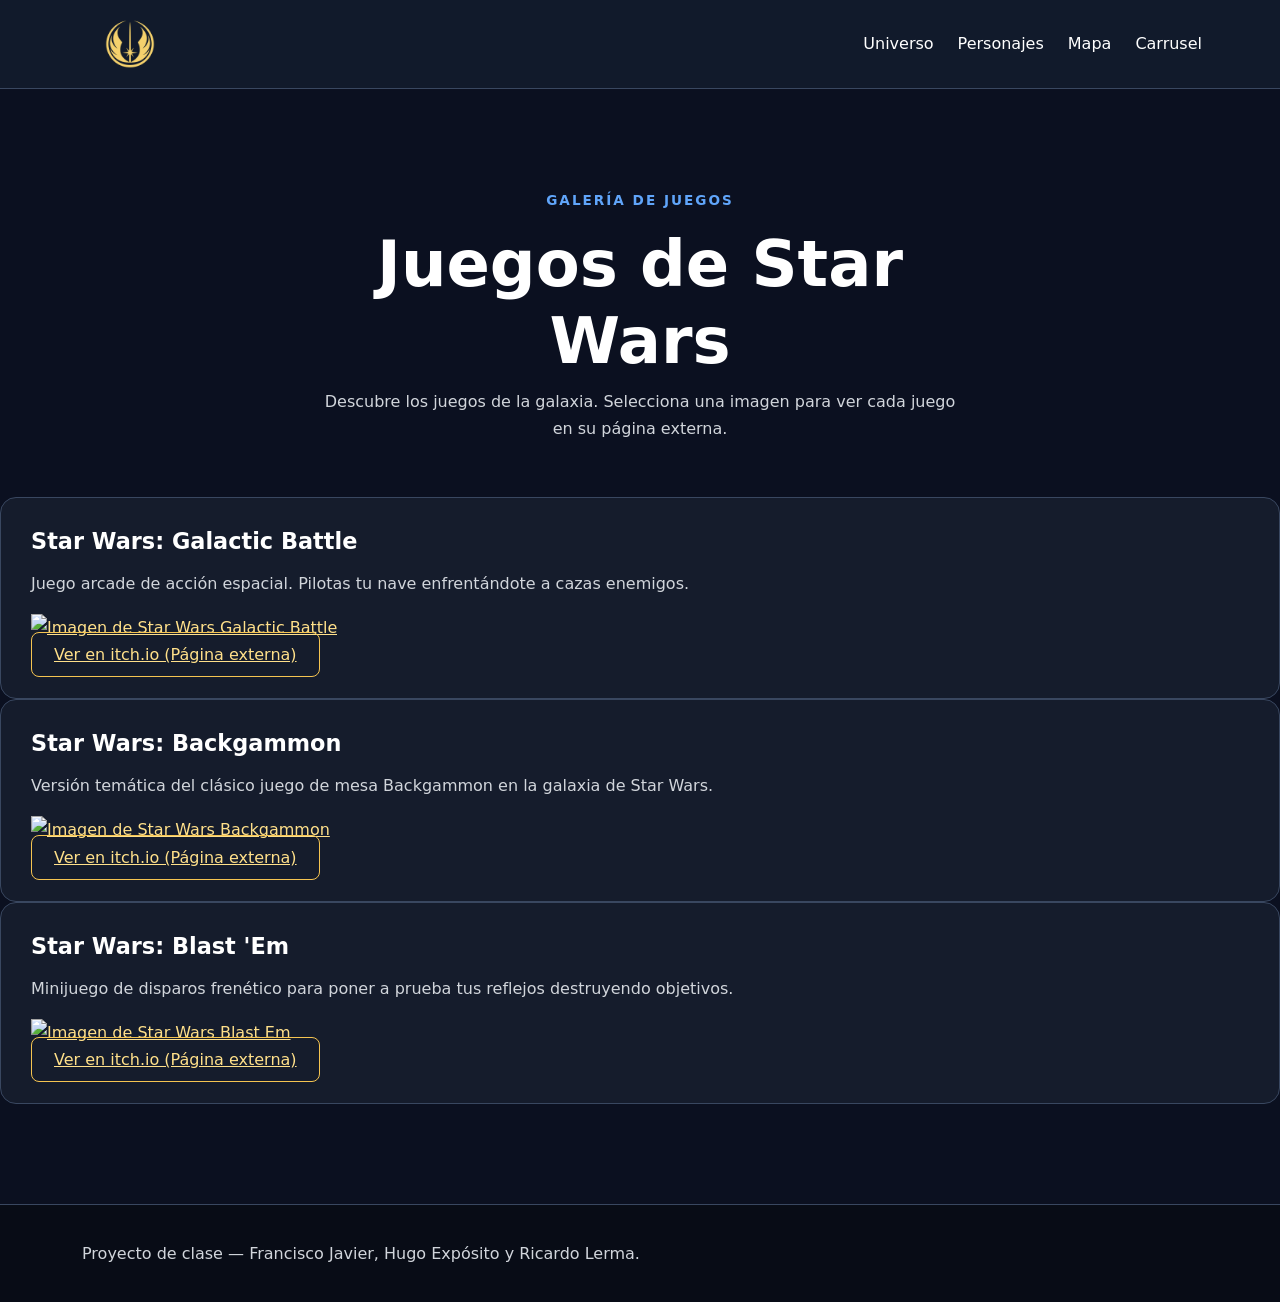
==== commit 362f8353: "LA FUSION" ====
--- a/juegos.html
+++ b/juegos.html
@@ -1,4 +1,3 @@
-
 <!DOCTYPE html>
 <html lang="es">
 
@@ -36,18 +35,10 @@
 
       <div class="collapse navbar-collapse" id="mainNav">
         <ul class="navbar-nav ms-auto">
-          <li class="nav-item">
-            <a class="nav-link" href="index.html#universo">Universo</a>
-          </li>
-          <li class="nav-item">
-            <a class="nav-link" href="index.html#personajes">Personajes</a>
-          </li>
-          <li class="nav-item">
-            <a class="nav-link" href="index.html#multimedia">Multimedia</a>
-          </li>
-          <li class="nav-item">
-            <a class="nav-link" href="juegos.html" aria-current="page">Juegos</a>
-          </li>
+          <li class="nav-item"><a class="nav-link" href="index.html#universo">Universo</a></li>
+          <li class="nav-item"><a class="nav-link" href="index.html#personajes">Personajes</a></li>
+          <li class="nav-item"><a class="nav-link" href="index.html#mapa">Mapa</a></li>
+          <li class="nav-item"><a class="nav-link" href="index.html#carrusel">Carrusel</a></li>
         </ul>
       </div>
 
@@ -72,19 +63,15 @@
           <p>Juego arcade de acción espacial. Pilotas tu nave enfrentándote a cazas enemigos.</p>
 
           <!-- FRANCISCO JAVIER: sustituye la imagen por la captura o portada que quieras usar. -->
-          <a class="game-image-link"
-            href="https://alecsciandra.itch.io/star-wars-galactic-battle"
-            target="_blank" rel="noopener"
-            aria-label="Ver Star Wars Galactic Battle en itch.io">
-            <img class="game-image"
-              src="https://img.itch.zone/aW1nLzI5MTYzMTg3LnBuZw==/315x250%23c/mWch6T.png"
+          <a class="game-image-link" href="https://alecsciandra.itch.io/star-wars-galactic-battle" target="_blank"
+            rel="noopener" aria-label="Ver Star Wars Galactic Battle en itch.io">
+            <img class="game-image" src="https://img.itch.zone/aW1nLzI5MTYzMTg3LnBuZw==/315x250%23c/mWch6T.png"
               alt="Imagen de Star Wars Galactic Battle">
           </a>
         </div>
 
         <div class="game-actions">
-          <a href="https://alecsciandra.itch.io/star-wars-galactic-battle"
-            target="_blank" rel="noopener"
+          <a href="https://alecsciandra.itch.io/star-wars-galactic-battle" target="_blank" rel="noopener"
             class="btn-outline-gold game-link">
             Ver en itch.io (Página externa)
           </a>
@@ -98,19 +85,15 @@
           <p>Versión temática del clásico juego de mesa Backgammon en la galaxia de Star Wars.</p>
 
           <!-- FRANCISCO JAVIER: sustituye la imagen por la captura o portada que quieras usar. -->
-          <a class="game-image-link"
-            href="https://sekadd.itch.io/sw-backgammon"
-            target="_blank" rel="noopener"
+          <a class="game-image-link" href="https://sekadd.itch.io/sw-backgammon" target="_blank" rel="noopener"
             aria-label="Ver Star Wars Backgammon en itch.io">
-            <img class="game-image"
-              src="https://img.itch.zone/aW1hZ2UvMjg4NDU0LzE0MDY3MjQucG5n/315x250%23c/YuIj8f.png"
+            <img class="game-image" src="https://img.itch.zone/aW1hZ2UvMjg4NDU0LzE0MDY3MjQucG5n/315x250%23c/YuIj8f.png"
               alt="Imagen de Star Wars Backgammon">
           </a>
         </div>
 
         <div class="game-actions">
-          <a href="https://sekadd.itch.io/sw-backgammon"
-            target="_blank" rel="noopener"
+          <a href="https://sekadd.itch.io/sw-backgammon" target="_blank" rel="noopener"
             class="btn-outline-gold game-link">
             Ver en itch.io (Página externa)
           </a>
@@ -124,19 +107,15 @@
           <p>Minijuego de disparos frenético para poner a prueba tus reflejos destruyendo objetivos.</p>
 
           <!-- FRANCISCO JAVIER: sustituye la imagen por la captura o portada que quieras usar. -->
-          <a class="game-image-link"
-            href="https://avrggy.itch.io/star-wars-blast-em"
-            target="_blank" rel="noopener"
+          <a class="game-image-link" href="https://avrggy.itch.io/star-wars-blast-em" target="_blank" rel="noopener"
             aria-label="Ver Star Wars Blast 'Em en itch.io">
-            <img class="game-image"
-              src="https://img.itch.zone/aW1nLzMxMDY5MTcxLnBuZw==/315x250%23c/IMNfL%2F.png"
+            <img class="game-image" src="https://img.itch.zone/aW1nLzMxMDY5MTcxLnBuZw==/315x250%23c/IMNfL%2F.png"
               alt="Imagen de Star Wars Blast Em">
           </a>
         </div>
 
         <div class="game-actions">
-          <a href="https://avrggy.itch.io/star-wars-blast-em"
-            target="_blank" rel="noopener"
+          <a href="https://avrggy.itch.io/star-wars-blast-em" target="_blank" rel="noopener"
             class="btn-outline-gold game-link">
             Ver en itch.io (Página externa)
           </a>
@@ -158,4 +137,4 @@
 
 </body>
 
-</html>
+</html>
--- a/css/styles.css
+++ b/css/styles.css
@@ -1,4 +1,6 @@
-/* 1. Colores y configuración general */
+/* FRANCISCO JAVIER: estilos generales, diseño responsive y contraste.
+   Mantener un diseño moderno, minimalista y accesible. */
+/* 1. Colores */
 :root {
     --space-bg: #0b1020;
     --space-panel: #151c2c;
@@ -7,16 +9,14 @@
     --space-accent: #60a5fa;
     --space-border: #394760;
 }
-
+/* 2. Configuración general */
 * {
     box-sizing: border-box;
 }
-
 html {
     scroll-behavior: smooth;
     scroll-padding-top: 80px;
 }
-
 body {
     margin: 0;
     background: var(--space-bg);
@@ -25,40 +25,32 @@
     font-size: 1rem;
     line-height: 1.7;
 }
-
 .container {
     max-width: 1140px;
 }
-
-h1,
-h2,
-h3 {
+/* 3. Textos */
+h1, h2, h3 {
     color: var(--space-text);
     font-weight: 700;
     line-height: 1.2;
 }
-
 h1 {
     font-size: clamp(2.5rem, 5vw, 4rem);
 }
-
 h2 {
     margin-bottom: 20px;
     font-size: clamp(2rem, 4vw, 2.8rem);
 }
-
 h3 {
     font-size: 1.4rem;
 }
-
 p {
     color: var(--space-muted);
 }
-
+/* 4. Accesibilidad */
 a {
     color: #ffe08a;
 }
-
 a:focus-visible,
 button:focus-visible,
 input:focus-visible,
@@ -66,89 +58,87 @@
     outline: 3px solid #67e8f9;
     outline-offset: 3px;
 }
-
-/* 2. Cabecera */
+.skip-link {
+    position: absolute;
+    top: -100px;
+    left: 10px;
+    z-index: 1000;
+    padding: 12px;
+    background: white;
+    color: black;
+}
+.skip-link:focus {
+    top: 10px;
+}
+/* 5. Cabecera y navegación */
 .site-header {
     position: relative;
     z-index: 10;
     background: #111a2b;
     border-bottom: 1px solid var(--space-border);
 }
-
 .site-header .navbar {
     min-height: 82px;
-    padding: 14px 0;
-}
-
+    padding-top: 14px;
+    padding-bottom: 14px;
+}
 .navbar-brand {
     display: flex;
     align-items: center;
 }
-
 .site-header .navbar-brand,
 .site-header .nav-link {
     color: var(--space-text);
 }
-
 .site-header .nav-link {
     margin-left: 8px;
     padding: 10px 14px;
     border-radius: 8px;
     transition: background 0.2s, color 0.2s;
 }
-
 .site-header .nav-link:hover {
     color: var(--space-accent);
     background: #202c42;
 }
-
 .navbar-toggler {
     background: #f5f7fb;
 }
-
+/* FRANCISCO JAVIER: tamaño del logo */
 .brand-image {
-    display: block;
     width: 120px;
     height: 50px;
     object-fit: contain;
-}
-
+    display: block;
+}
+/* Imagen del logo: cambia la ruta cuando añadas tu archivo */
 .site-logo {
     display: block;
     width: 145px;
     height: 48px;
     object-fit: contain;
 }
-
-/* 3. Portada */
+/* 6. Portada principal con imagen de fondo */
 .hero {
     display: flex;
     align-items: center;
     min-height: 580px;
     padding: 90px 0;
     background-color: #080d19;
-    background-image:
-        linear-gradient(90deg, rgba(5, 8, 18, 0.92), rgba(5, 8, 18, 0.55)),
-        url("../assets/images/hero-star-wars.jpg");
     background-position: center;
     background-size: cover;
     background-repeat: no-repeat;
 }
-
 .hero-content {
     width: 100%;
 }
-
 .hero-content h1 {
     max-width: 750px;
     margin: 20px 0;
 }
-
 .hero-content h1 span,
 .section-heading h2 span {
     color: var(--space-accent);
 }
-
 .eyebrow {
     margin-bottom: 14px;
     color: var(--space-accent);
@@ -157,47 +147,39 @@
     letter-spacing: 2px;
     text-transform: uppercase;
 }
-
 .hero-description {
     max-width: 600px;
     color: #f1f5f9;
     font-size: 1.15rem;
 }
-
 .hero-buttons {
     display: flex;
     flex-wrap: wrap;
     gap: 14px;
     margin-top: 30px;
 }
-
-.btn-gold,
+.btn-gold {
+    padding: 12px 22px;
+    background: #f5c451;
+    border: 1px solid #f5c451;
+    border-radius: 8px;
+    color: #111827;
+    font-weight: 700;
+}
+.btn-gold:hover {
+    background: #ffda7c;
+    color: #111827;
+}
 .btn-outline-gold {
     padding: 12px 22px;
     border: 1px solid #f5c451;
     border-radius: 8px;
-}
-
-.btn-gold {
-    background: #f5c451;
-    color: #111827;
-    font-weight: 700;
-}
-
-.btn-gold:hover {
-    background: #ffda7c;
-    color: #111827;
-}
-
-.btn-outline-gold {
     color: #ffe08a;
 }
-
 .btn-outline-gold:hover {
     background: #f5c451;
     color: #111827;
 }
-
 .hero-caption {
     display: flex;
     align-items: center;
@@ -207,126 +189,110 @@
     font-size: 0.8rem;
     letter-spacing: 2px;
 }
-
 .caption-line {
     width: 45px;
     height: 2px;
     background: var(--space-accent);
 }
-
-/* 4. Secciones */
+/* 7. Separación de las secciones */
 .section-space {
-    padding: 100px 0;
-}
-
+    padding-top: 100px;
+    padding-bottom: 100px;
+}
 .section-heading {
     max-width: 720px;
     margin: 0 auto 55px;
     text-align: center;
 }
-
-.section-heading>p:last-child {
+.section-heading > p:last-child {
     max-width: 650px;
     margin: 0 auto;
 }
-
-#universo {
+\#universo {
     border-bottom: 1px solid #273249;
 }
-
-.character-section,
+.character-section {
+    background: #101625;
+    border-top: 1px solid #273249;
+    border-bottom: 1px solid #273249;
+}
+.character-section .section-space {
+    padding-top: 110px;
+    padding-bottom: 110px;
+}
 .accessibility-section {
     background: #101625;
     border-top: 1px solid #273249;
 }
-
-.character-section {
-    border-bottom: 1px solid #273249;
-}
-
-.character-section .section-space {
-    padding: 110px 0;
-}
-
-/* 5. Tarjetas */
+/* 8. Tarjetas informativas
+   Mantener el estilo de las tarjetas anterior. */
 .info-card,
-.character-card,
-.media-card,
-.map-panel {
+.character-card {
+    padding: 1.25rem;
     background: var(--space-panel);
     border: 1px solid var(--space-border);
     border-radius: 1rem;
 }
-
 .info-card {
     height: 100%;
     padding: 28px;
     transition: border-color 0.2s;
 }
-
-.info-card:hover,
-.character-card:hover {
+.info-card:hover {
     border-color: var(--space-accent);
 }
-
 .card-number {
     color: var(--space-accent);
     font-size: 0.8rem;
     font-weight: 700;
     letter-spacing: 1px;
 }
-
 .card-symbol {
     margin: 20px 0;
     color: var(--space-accent);
     font-size: 2rem;
 }
-
 .info-card h3 {
     margin-bottom: 15px;
     color: var(--space-accent);
 }
-
 .info-card p {
     margin-bottom: 0;
 }
-
-/* 6. Personajes */
+/* 9. Personajes de React */
 .character-panel {
     padding: 30px;
     background: #0b1020;
     border: 1px solid var(--space-border);
     border-radius: 18px;
 }
-
-#character-app {
+\#character-app {
     min-height: 150px;
 }
-
-#character-app input,
-#character-app select {
+\#character-app input,
+\#character-app select {
     padding: 10px;
     color: #111827;
-    background: #fff;
+    background: #ffffff;
     border: 1px solid #667085;
     border-radius: 7px;
 }
-
-#character-app label {
+\#character-app label {
     margin-bottom: 8px;
     color: var(--space-text);
 }
-
 .character-card {
     height: 100%;
     padding: 18px;
     transition: border-color 0.2s;
 }
-
+.character-card:hover {
+    border-color: var(--space-accent);
+}
 .character-card h3 {
-    margin: 15px 0;
-}
-
+    margin-top: 15px;
+    margin-bottom: 15px;
+}
 .character-image {
     display: block;
     width: 100%;
@@ -336,28 +302,26 @@
     border-radius: 0.75rem;
     object-fit: contain;
 }
-
 .character-card p {
     margin-bottom: 10px;
     overflow-wrap: anywhere;
 }
-
-/* 7. Vídeo y audio */
+/* 10. Vídeo y audio */
 .media-card {
     height: 100%;
     padding: 30px;
-}
-
+    background: var(--space-panel);
+    border: 1px solid var(--space-border);
+    border-radius: 1rem;
+}
 .media-icon {
     margin-bottom: 18px;
     color: var(--space-accent);
     font-size: 2rem;
 }
-
 .media-card h3 {
     margin-bottom: 15px;
 }
-
 .media-placeholder {
     display: flex;
     align-items: center;
@@ -371,12 +335,13 @@
     color: var(--space-muted);
     text-align: center;
 }
-
-/* 8. Mapa */
+/* 11. Mapa estelar */
 .map-panel {
     padding: 30px;
-}
-
+    background: var(--space-panel);
+    border: 1px solid var(--space-border);
+    border-radius: 1rem;
+}
 .map-heading {
     display: flex;
     align-items: center;
@@ -384,12 +349,10 @@
     gap: 20px;
     margin-bottom: 25px;
 }
-
 .map-heading h3 {
     margin-bottom: 0;
 }
-
-#starCanvas {
+\#starCanvas {
     display: block;
     width: 100%;
     height: auto;
@@ -397,12 +360,11 @@
     border: 1px solid var(--space-border);
     border-radius: 0.75rem;
 }
-
-#canvasDescription {
-    margin: 20px 0 0;
-}
-
-/* 9. Accesibilidad */
+\#canvasDescription {
+    margin-top: 20px;
+    margin-bottom: 0;
+}
+/* 12. Accesibilidad y licencias */
 .project-list {
     max-width: 850px;
     margin: 0 auto;
@@ -411,350 +373,388 @@
     border: 1px solid var(--space-border);
     border-radius: 1rem;
 }
-
 .project-list li {
     margin-bottom: 14px;
     padding-left: 5px;
     color: var(--space-muted);
 }
-
 .project-list li:last-child {
     margin-bottom: 0;
 }
-
 .disclaimer {
     max-width: 850px;
     margin: 30px auto 0;
     font-size: 0.9rem;
 }
-
-/* 10. Pie de página */
+/* 13. Pie de página */
 .site-footer {
     padding: 35px 0;
     background: #080c16;
     border-top: 1px solid var(--space-border);
 }
-
 .footer-content {
     display: flex;
     align-items: center;
     justify-content: space-between;
     gap: 20px;
 }
-
 .site-footer p {
     margin-bottom: 0;
 }
-
 .back-top {
     white-space: nowrap;
 }
-
-/* 11. Juegos */
-.games-container {
-    max-width: 1140px;
+/* HUGO EXPÓSITO:
+   comprobar el contraste, el menú móvil y los reproductores. */
+/* RICARDO LERMA:
+   comprobar el canvas, las tarjetas y que no haya scroll horizontal. */
+/* 14. Adaptación a móviles */
+@media (max-width: 768px) {
+    .site-header .navbar {
+        min-height: 70px;
+    }
+    .hero {
+        min-height: 450px;
+        padding: 65px 0;
+        background-position: center;
+    }
+    .hero-caption {
+        margin-top: 35px;
+    }
+    .section-space,
+    .character-section .section-space {
+        padding-top: 65px;
+        padding-bottom: 65px;
+    }
+    .section-heading {
+        margin-bottom: 35px;
+    }
+    .hero-buttons {
+        flex-direction: column;
+        align-items: stretch;
+    }
+    .hero-buttons .btn {
+        width: 100%;
+    }
+    .character-panel,
+    .map-panel,
+    .media-card {
+        padding: 20px;
+    }
+    .map-heading {
+        align-items: flex-start;
+        flex-direction: column;
+    }
+    .footer-content {
+        align-items: flex-start;
+        flex-direction: column;
+    }
+    .site-logo {
+        width: 120px;
+        height: 42px;
+    }
+}
+/* 14. Página de naves y vehículos */
+.ships-page {
+    min-height: 100vh;
+    padding: 60px 5%;
+    background: radial-gradient(ellipse at top, #17243b 0%, #0b1020 65%);
+    color: var(--space-text);
+}
+.ships-header {
+    max-width: 850px;
+    margin: 0 auto 40px;
+    text-align: center;
+}
+.ships-header h1 {
+    margin-bottom: 18px;
+    color: var(--space-accent);
+    font-size: clamp(2rem, 5vw, 3.5rem);
+    font-weight: 800;
+    line-height: 1.2;
+}
+.ships-header p {
+    max-width: 700px;
     margin: 0 auto;
-    padding: 90px 20px 100px;
-}
-
-.games-heading {
-    margin: 0 auto 40px;
-}
-
-.games-heading h1 span {
-    color: var(--space-accent);
-}
-
-.games-grid {
+    color: var(--space-muted);
+    font-size: 1.05rem;
+}
+.ships-controls {
+    max-width: 650px;
+    margin: 0 auto 25px;
+}
+.ships-controls label {
+    display: block;
+    margin-bottom: 10px;
+    color: var(--space-text);
+    font-weight: 600;
+}
+.ship-search {
+    display: block;
+    width: 100%;
+    padding: 14px 16px;
+    border: 1px solid var(--space-border);
+    border-radius: 10px;
+    outline: none;
+    background: var(--space-panel);
+    color: var(--space-text);
+    font: inherit;
+    transition: border-color 0.2s, box-shadow 0.2s;
+}
+.ship-search::placeholder {
+    color: #aab5c7;
+}
+.ship-search:focus {
+    border-color: var(--space-accent);
+    box-shadow: 0 0 0 3px rgb(96 165 250 / 20%);
+}
+.ships-status {
+    margin: 25px 0;
+    color: var(--space-muted);
+    text-align: center;
+}
+/* Tres naves por fila en ordenador */
+.ships-grid {
     display: grid;
     grid-template-columns: repeat(3, minmax(0, 1fr));
-    gap: 30px;
-    margin-top: 40px;
-}
-
-.game-card {
+    gap: 25px;
+    width: 100%;
+    max-width: 1400px;
+    margin: 0 auto;
+    align-items: stretch;
+}
+.ship-card {
     display: flex;
     flex-direction: column;
-    height: 100%;
+    min-width: 0;
     overflow: hidden;
-    background: var(--space-panel);
-    border: 1px solid var(--space-border);
+    border: 1px solid var(--space-border);
+    border-radius: 14px;
+    background: linear-gradient(145deg, #151c2c, #101625);
+    box-shadow: 0 8px 25px rgb(0 0 0 / 20%);
+    transition: transform 0.25s, border-color 0.25s, box-shadow 0.25s;
+}
+.ship-card:hover {
+    transform: translateY(-5px);
+    border-color: var(--space-accent);
+    box-shadow: 0 12px 28px rgb(0 0 0 / 35%);
+}
+.ship-image {
+    display: block;
+    width: 100%;
+    height: 220px;
+    padding: 12px;
+    object-fit: contain;
+    background: #080d19;
+    border-bottom: 1px solid var(--space-border);
+}
+.ship-image-empty {
+    background: radial-gradient(circle, #202c42 0%, #080d19 75%);
+}
+.ship-card h3 {
+    margin: 20px 18px 10px;
+    color: var(--space-accent);
+    font-size: 1.25rem;
+    font-weight: 700;
+    line-height: 1.4;
+    overflow-wrap: anywhere;
+}
+.ship-card p {
+    margin: 8px 18px;
+    color: var(--space-muted);
+    font-size: 0.93rem;
+    line-height: 1.55;
+    overflow-wrap: anywhere;
+}
+.ship-card .ship-model {
+    color: #a9c8ef;
+    font-style: italic;
+}
+.ship-card p:last-child {
+    margin-bottom: 22px;
+}
+.ships-back {
+    display: block;
+    width: fit-content;
+    margin: 45px auto 0;
+    padding: 12px 22px;
+    border: 1px solid var(--space-accent);
+    border-radius: 8px;
+    color: var(--space-text);
+    background: transparent;
+    text-decoration: none;
+    transition: background 0.2s, color 0.2s;
+}
+.ships-back:hover {
+    color: #080d19;
+    background: var(--space-accent);
+}
+
+
+/* Modal más compacto */
+.ship-modal {
+    width: min(680px, calc(100% - 24px));
+    max-width: 680px;
+    max-height: 85vh;
+    padding: 0;
+    overflow: auto;
+    color: var(--space-text);
+    background: #101625;
+    border: 1px solid var(--space-accent);
     border-radius: 16px;
-    transition: transform 0.25s, border-color 0.25s, box-shadow 0.25s;
-}
-
-.game-card:hover {
-    transform: translateY(-6px);
-    border-color: var(--space-accent);
-    box-shadow: 0 12px 30px rgba(0, 0, 0, 0.25);
-}
-
-.game-image-link {
-    display: block;
-    overflow: hidden;
-    background: #050914;
-}
-
-.game-image {
+    box-shadow: 0 20px 60px rgb(0 0 0 / 60%);
+}
+
+.ship-modal-content {
+    position: relative;
+    padding: 22px;
+}
+
+.ship-modal-close {
+    position: sticky;
+    top: 0;
+    float: right;
+    z-index: 2;
+    width: 36px;
+    height: 36px;
+    margin: -8px -8px 0 8px;
+    border: 1px solid var(--space-border);
+    border-radius: 50%;
+    color: white;
+    background: #202c42;
+    font-size: 1.5rem;
+    line-height: 1;
+    cursor: pointer;
+}
+
+.ship-modal-image {
     display: block;
     width: 100%;
-    height: 250px;
-    object-fit: cover;
-    transition: transform 0.3s;
-}
-
-.game-image-link:hover .game-image {
-    transform: scale(1.04);
-}
-
-.game-card-content {
-    display: flex;
-    flex: 1;
-    flex-direction: column;
-    align-items: flex-start;
-    padding: 25px;
-}
-
-.game-card h2,
-.game-card h3 {
-    margin-bottom: 15px;
-    font-size: 1.35rem;
-}
-
-.game-card p {
-    margin-bottom: 20px;
-}
-
-.game-actions {
-    display: flex;
-    flex-wrap: wrap;
-    gap: 12px;
-    margin-top: auto;
-    padding-top: 10px;
-}
-
-.game-link {
-    display: inline-block;
-    padding: 10px 18px;
-    background: #f5c451;
-    border: 1px solid #f5c451;
+    height: 180px;
+    margin: 0 auto 16px;
+    object-fit: contain;
+    background: #080d19;
+    border: 1px solid var(--space-border);
+    border-radius: 10px;
+}
+
+.ship-modal h2 {
+    margin: 10px 0 5px;
+    color: var(--space-accent);
+    font-size: clamp(1.4rem, 3vw, 2rem);
+}
+
+.ship-modal-model {
+    margin-bottom: 16px;
+    font-size: 0.9rem;
+}
+
+.ship-modal-details {
+    display: grid;
+    grid-template-columns: repeat(2, minmax(0, 1fr));
+    gap: 8px;
+    margin: 16px 0;
+}
+
+.ship-modal-detail {
+    min-width: 0;
+    padding: 9px 11px;
+    background: #151c2c;
+    border: 1px solid var(--space-border);
     border-radius: 8px;
-    color: #111827;
+    overflow-wrap: anywhere;
+}
+
+.ship-modal-detail dt {
+    margin-bottom: 3px;
+    color: var(--space-accent);
+    font-size: 0.78rem;
     font-weight: 700;
-    text-align: center;
-    text-decoration: none;
-    transition: background 0.2s, transform 0.2s;
-}
-
-.game-link:hover {
-    background: #ffda7c;
-    color: #111827;
-    transform: translateY(-2px);
-}
-
-.game-link:focus-visible,
-.game-image-link:focus-visible {
-    outline: 3px solid #67e8f9;
-    outline-offset: 4px;
-}
-
-/* 12. Carrusel de tráileres */
-
-/* CARRUSEL DE TRAILERES */
-
-.trailer-section {
+}
+
+.ship-modal-detail dd {
+    margin: 0;
+    font-size: 0.88rem;
+}
+
+.ship-modal-audio-title {
+    margin: 18px 0 8px;
+    color: var(--space-accent);
+    font-size: 1.05rem;
+}
+
+.ship-modal audio {
+    display: block;
     width: 100%;
-    margin: 0;
-    padding: 0;
-    overflow: hidden;
-    background: #0b1020;
-}
-
-.trailer-section>.container {
-    width: 100%;
-    max-width: none;
-    margin: 0;
-    padding: 70px 0 0;
-}
-
-.trailer-section .section-heading {
-    max-width: 720px;
-    margin: 0 auto 45px;
-    padding: 0 20px;
-    text-align: center;
-}
-
-.trailer-carousel {
-    width: 100%;
-    margin: 0;
-    background: #050914;
-}
-
-/* Todas las diapositivas tienen exactamente el mismo tamaño */
-.trailer-carousel .carousel-inner {
-    width: 100%;
-    overflow: hidden;
-}
-
-.trailer-carousel .carousel-item {
-    width: 100%;
-    height: 700px;
-    transition: transform 0.8s ease-in-out;
-    backface-visibility: hidden;
-}
-
-.trailer-slide {
-    display: flex;
-    align-items: center;
-    width: 100%;
-    height: 700px;
-    padding: 60px 12%;
-    background-color: #050914;
-    background-position: center;
-    background-size: cover;
-    background-repeat: no-repeat;
-}
-
-.trailer-slide-1 {
-    background-image:
-        linear-gradient(90deg, rgba(5, 8, 18, 0.8), rgba(5, 8, 18, 0.2)),
-        url("https://lumiere-a.akamaihd.net/v1/images/star-wars-ahsoka-season-2-sw-hero-desktop_6964709a.jpeg?region=0,0,2048,878&width=1536");
-}
-
-.trailer-slide-2 {
-    background-image:
-        linear-gradient(90deg, rgba(5, 8, 18, 0.8), rgba(5, 8, 18, 0.2)),
-        url("https://lumiere-a.akamaihd.net/v1/images/star-wars-galactic-racer-launch-sw-hero-desktop_6a68505f.jpeg?region=0,0,2048,878&width=1536");
-}
-
-.trailer-slide-3 {
-    background-image:
-        linear-gradient(90deg, rgba(5, 8, 18, 0.8), rgba(5, 8, 18, 0.2)),
-        url("https://api.primusgaming.com/images/banner-top-cat-dk-v2.jpg");
-}
-
-.trailer-content {
-    max-width: 650px;
-}
-
-.trailer-content h3 {
-    margin: 15px 0;
-    color: #fff;
-    font-size: clamp(2.2rem, 5vw, 4rem);
-    font-weight: 700;
-}
-
-.trailer-content p:not(.eyebrow) {
-    color: #fff;
-    font-size: 1.1rem;
-}
-
-.trailer-button {
-    margin-top: 18px;
-    padding: 12px 24px;
-    font-weight: 700;
-}
-
-.trailer-button:hover {
-    background: #ffe08a;
-}
-
-.trailer-carousel .carousel-indicators {
-    z-index: 5;
-    margin-bottom: 22px;
-}
-
-.trailer-carousel .carousel-control-prev,
-.trailer-carousel .carousel-control-next {
-    z-index: 5;
-    width: 8%;
-}
-
-/* Ventana del vídeo */
-.trailer-modal-content {
-    color: #fff;
-    background: #101625;
-    border: 1px solid #394760;
-}
-
-.trailer-modal-content .modal-header {
-    border-bottom: 1px solid #394760;
-}
-
-.trailer-video {
-    display: block;
-    width: 100%;
-    max-height: 75vh;
-    background: #000;
-}
-
-.youtube-container {
-    position: relative;
-    width: 100%;
-    aspect-ratio: 16 / 9;
-    background: #000;
-}
-
-.youtube-container iframe {
-    position: absolute;
-    top: 0;
-    left: 0;
-    width: 100%;
-    height: 100%;
-    border: 0;
-}
-
-/* Tablet y móvil */
-@media (max-width: 768px) {
-    .trailer-section>.container {
-        padding-top: 60px;
-    }
-
-    .trailer-carousel .carousel-item,
-    .trailer-slide {
-        height: 500px;
-    }
-
-    .trailer-slide {
-        padding: 45px 12%;
-    }
-
-    .trailer-content h3 {
-        font-size: 2.2rem;
-    }
-}
-
-@media (max-width: 480px) {
-
-    .trailer-carousel .carousel-item,
-    .trailer-slide {
-        height: 430px;
-    }
-
-    .trailer-slide {
-        padding: 35px 45px;
-    }
-
-    .trailer-content h3 {
-        font-size: 1.8rem;
-    }
-
-    .trailer-content p:not(.eyebrow) {
-        font-size: 1rem;
-    }
-}
-
-
-.trailer-content p:not(.eyebrow) {
-    font-size: 1rem;
-}
-
-/* 14. Respetar movimiento reducido */
+    margin: 8px 0;
+}
+
+
+
+@media (max-width: 600px) {
+    .ship-modal {
+        max-height: 82vh;
+    }
+
+    .ship-modal-content {
+        padding: 16px;
+    }
+
+    .ship-modal-image {
+        height: 140px;
+    }
+
+    .ship-modal-details {
+        grid-template-columns: 1fr;
+        gap: 6px;
+    }
+}
+
+@media (max-width: 600px) {
+    .ship-modal-content {
+        padding: 22px;
+    }
+    .ship-modal-image {
+        height: 190px;
+    }
+    .ship-modal-details {
+        grid-template-columns: 1fr;
+    }
+}
+
+@media (max-width: 900px) {
+    .ships-grid {
+        grid-template-columns: repeat(2, minmax(0, 1fr));
+        gap: 20px;
+    }
+    .ships-page {
+        padding: 45px 4%;
+    }
+}
+@media (max-width: 600px) {
+    .ships-grid {
+        grid-template-columns: 1fr;
+        gap: 20px;
+    }
+    .ships-page {
+        padding: 35px 5%;
+    }
+    .ships-header {
+        margin-bottom: 30px;
+    }
+    .ship-image {
+        height: 210px;
+    }
+    .ship-card h3 {
+        font-size: 1.2rem;
+    }
+}
+
+/* 15. Respetar la preferencia de movimiento reducido */
 @media (prefers-reduced-motion: reduce) {
     html {
         scroll-behavior: auto;
     }
-
     *,
     *::before,
     *::after {
@@ -762,49 +762,3 @@
         transition-duration: 0.01ms !important;
     }
 }
-
-
-.skip-link {
-    position: absolute;
-    width: 1px;
-    height: 1px;
-    padding: 0;
-    margin: -1px;
-    overflow: hidden;
-    clip-path: inset(50%);
-    white-space: nowrap;
-    border: 0;
-}
-
-.skip-link:focus {
-    top: 10px;
-    left: 10px;
-    width: auto;
-    height: auto;
-    margin: 0;
-    padding: 12px;
-    overflow: visible;
-    clip-path: none;
-    background: white;
-    color: black;
-    z-index: 1000;
-}
-
-/* Mantener fija la altura del carrusel */
-#trailerCarousel .carousel-inner {
-    height: 700px;
-    overflow: hidden;
-}
-
-/* Todas las diapositivas ocupan el mismo espacio */
-#trailerCarousel .carousel-item {
-    height: 700px;
-}
-
-/* Fondo de cada diapositiva */
-#trailerCarousel .trailer-slide {
-    width: 100%;
-    height: 100%;
-    background-position: center;
-    background-size: cover;
-}
